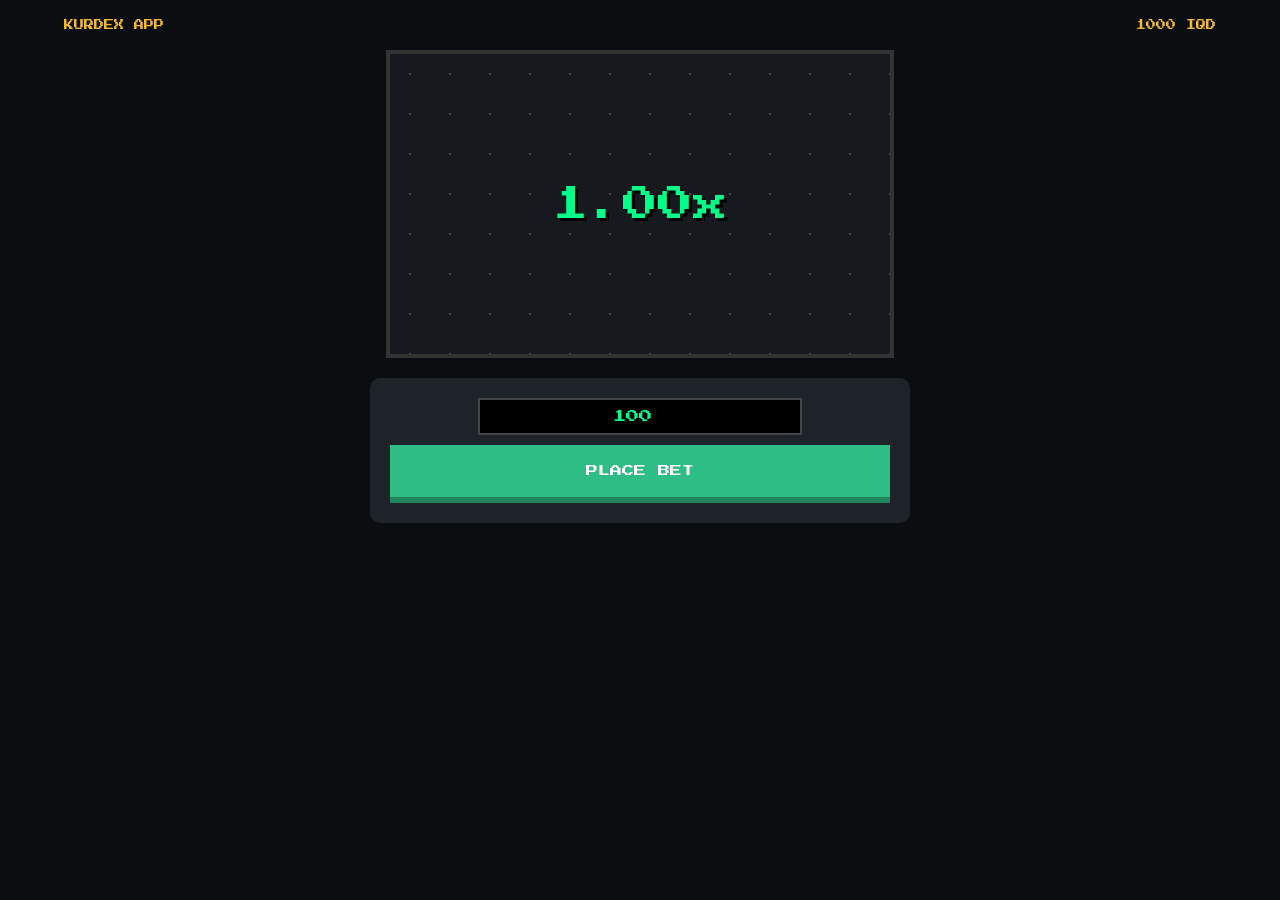
==== index.html @ ece5a892 "Create index.html" ====
<!DOCTYPE html>
<html lang="ku">
<head>
    <meta charset="UTF-8">
    <meta name="viewport" content="width=device-width, initial-scale=1.0, maximum-scale=1.0, user-scalable=no">
    <title>Kurdex Pixel Aviator</title>
    <link href="https://fonts.googleapis.com/css2?family=Press+Start+2P&display=swap" rel="stylesheet">
    <style>
        :root { --bg: #0b0e11; --accent: #00ff88; --danger: #ff3e3e; --gold: #f3ba2f; }
        body { background: var(--bg); color: white; font-family: 'Press Start 2P', cursive; margin: 0; overflow: hidden; display: flex; flex-direction: column; align-items: center; }
        
        .header { width: 90%; padding: 20px; display: flex; justify-content: space-between; font-size: 10px; color: var(--gold); }

        /* گۆڕەپانی فڕین */
        .game-area {
            width: 95%; max-width: 500px; height: 300px; background: #161a1e; 
            border: 4px solid #333; position: relative; overflow: hidden; margin-bottom: 20px;
        }

        /* فڕۆکە پیکسڵییەکە (بە CSS دروستکراوە) */
        #plane {
            position: absolute; bottom: 20px; left: 20px; width: 40px; height: 25px;
            background: var(--danger); box-shadow: 5px 5px 0 #900, -5px 0 0 var(--danger), 0 -5px 0 var(--danger);
            display: none; z-index: 10;
        }
        #plane::after { content: ''; position: absolute; right: -10px; top: 5px; width: 10px; height: 5px; background: white; opacity: 0.6; } /* دووکەڵی پیکسڵی */

        #multiplier {
            position: absolute; top: 50%; left: 50%; transform: translate(-50%, -50%);
            font-size: 2.2rem; color: var(--accent); text-shadow: 3px 3px #000; z-index: 5;
        }

        .stars { position: absolute; width: 200%; height: 100%; background: radial-gradient(white 1px, transparent 1px); background-size: 40px 40px; animation: move 5s linear infinite; opacity: 0.2; }
        @keyframes move { from { transform: translateX(0); } to { transform: translateX(-50%); } }

        /* کۆنتڕۆڵ */
        .controls { width: 90%; max-width: 500px; background: #1e2329; padding: 20px; border-radius: 10px; text-align: center; }
        input { background: #000; border: 2px solid #444; color: var(--accent); padding: 10px; font-family: 'Press Start 2P'; width: 60%; margin-bottom: 10px; text-align: center; }
        .main-btn { width: 100%; padding: 20px; font-family: 'Press Start 2P'; border: none; cursor: pointer; border-bottom: 6px solid rgba(0,0,0,0.3); font-size: 12px; }
        .btn-ready { background: #2ebd85; color: white; }
        .btn-cash { background: var(--gold); color: black; }
    </style>
</head>
<body>

    <div class="header">
        <span>KURDEX APP</span>
        <span id="bal">1000 IQD</span>
    </div>

    <div class="game-area">
        <div class="stars"></div>
        <div id="plane"></div>
        <div id="multiplier">1.00x</div>
    </div>

    <div class="controls">
        <input type="number" id="amt" value="100">
        <button id="btn" class="main-btn btn-ready" onclick="start()">PLACE BET</button>
    </div>

    <script>
        let balance = 1000; let mult = 1.00; let flying = false; let crashAt = 0; let bet = 0;
        const plane = document.getElementById('plane');
        const mDisplay = document.getElementById('multiplier');
        const bDisplay = document.getElementById('bal');
        const btn = document.getElementById('btn');

        function start() {
            if (!flying) {
                let a = parseInt(document.getElementById('amt').value);
                if (a > balance) return;
                balance -= a; bet = a; bDisplay.innerText = balance + " IQD";
                
                flying = true; mult = 1.00; crashAt = (Math.random() * 6 + 1.1).toFixed(2);
                plane.style.display = "block"; plane.style.bottom = "20px"; plane.style.left = "20px";
                btn.innerText = "CASH OUT"; btn.className = "main-btn btn-cash";
                update();
            } else {
                let win = Math.floor(bet * mult); balance += win;
                bDisplay.innerText = balance + " IQD";
                stop("WIN: " + win, "var(--accent)");
            }
        }

        function update() {
            if (!flying) return;
            mult += 0.01 * Math.pow(mult, 1.1);
            mDisplay.innerText = mult.toFixed(2) + "x";
            
            // جوڵەی فڕۆکەکە بەرەو سەرەوە
            let pos = (mult - 1) * 35;
            plane.style.bottom = (20 + pos) + "px";
            plane.style.left = (20 + pos * 1.5) + "px";

            if (mult >= crashAt) {
                stop("BOOM!", "var(--danger)");
            } else {
                requestAnimationFrame(update);
            }
        }

        function stop(msg, color) {
            flying = false;
            mDisplay.innerText = msg;
            mDisplay.style.color = color;
            plane.style.display = "none";
            btn.innerText = "WAIT...";
            btn.disabled = true;
            setTimeout(() => {
                mDisplay.innerText = "1.00x";
                mDisplay.style.color = "var(--accent)";
                btn.innerText = "PLACE BET";
                btn.className = "main-btn btn-ready";
                btn.disabled = false;
            }, 2000);
        }
    </script>
</body>
</html>
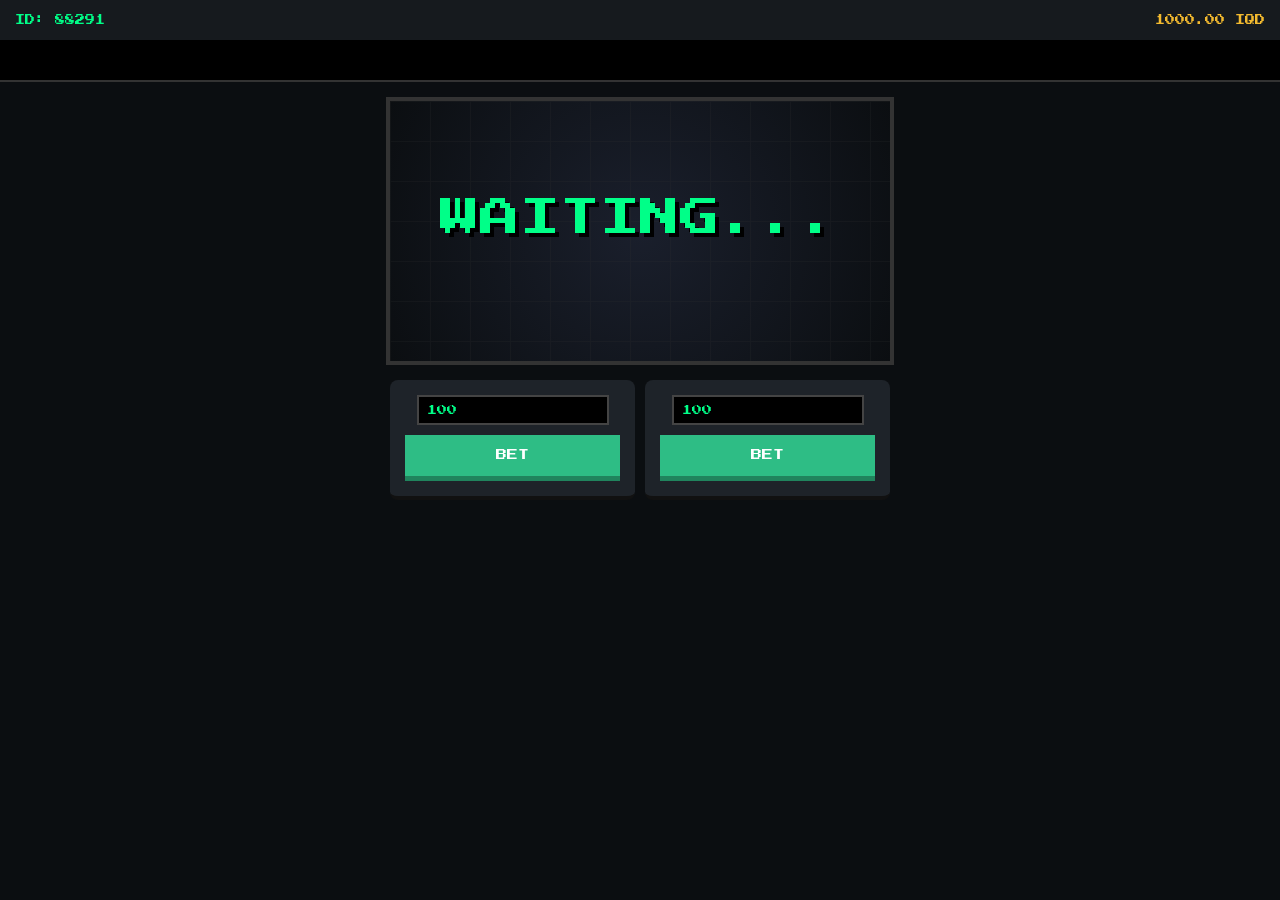
==== commit 7124f91b: "Update index.html" ====
--- a/index.html
+++ b/index.html
@@ -3,118 +3,198 @@
 <head>
     <meta charset="UTF-8">
     <meta name="viewport" content="width=device-width, initial-scale=1.0, maximum-scale=1.0, user-scalable=no">
-    <title>Kurdex Pixel Aviator</title>
+    <title>Kurdex VIP Crash</title>
     <link href="https://fonts.googleapis.com/css2?family=Press+Start+2P&display=swap" rel="stylesheet">
     <style>
-        :root { --bg: #0b0e11; --accent: #00ff88; --danger: #ff3e3e; --gold: #f3ba2f; }
-        body { background: var(--bg); color: white; font-family: 'Press Start 2P', cursive; margin: 0; overflow: hidden; display: flex; flex-direction: column; align-items: center; }
-        
-        .header { width: 90%; padding: 20px; display: flex; justify-content: space-between; font-size: 10px; color: var(--gold); }
-
-        /* گۆڕەپانی فڕین */
-        .game-area {
-            width: 95%; max-width: 500px; height: 300px; background: #161a1e; 
-            border: 4px solid #333; position: relative; overflow: hidden; margin-bottom: 20px;
-        }
-
-        /* فڕۆکە پیکسڵییەکە (بە CSS دروستکراوە) */
+        :root {
+            --bg: #0b0e11; --panel: #1e2329; --accent: #00ff88;
+            --danger: #ff3e3e; --gold: #f3ba2f; --blue: #3498db;
+        }
+
+        body { 
+            background: var(--bg); color: white; font-family: 'Press Start 2P', cursive; 
+            margin: 0; display: flex; flex-direction: column; align-items: center;
+            user-select: none; touch-action: manipulation;
+        }
+
+        /* Header & History */
+        .header { width: 100%; padding: 15px; display: flex; justify-content: space-between; font-size: 10px; box-sizing: border-box; background: #161a1e; }
+        .history-bar { 
+            width: 100%; height: 40px; background: #000; display: flex; 
+            align-items: center; gap: 10px; padding: 0 15px; overflow-x: auto; border-bottom: 2px solid #333;
+        }
+        .h-item { padding: 4px 8px; border-radius: 4px; font-size: 8px; font-weight: bold; }
+        .low { background: var(--blue); } .mid { background: #9b59b6; } .high { background: var(--gold); color: #000; }
+
+        /* Game Stage */
+        .stage {
+            width: 95%; max-width: 500px; height: 260px; background: radial-gradient(circle, #1a1f2c, #0b0e11);
+            margin: 15px 0; border: 4px solid #333; position: relative; overflow: hidden;
+        }
+        #multiplier {
+            position: absolute; top: 45%; left: 50%; transform: translate(-50%, -50%);
+            font-size: 2.5rem; color: var(--accent); text-shadow: 4px 4px #000; z-index: 10;
+        }
         #plane {
-            position: absolute; bottom: 20px; left: 20px; width: 40px; height: 25px;
-            background: var(--danger); box-shadow: 5px 5px 0 #900, -5px 0 0 var(--danger), 0 -5px 0 var(--danger);
-            display: none; z-index: 10;
-        }
-        #plane::after { content: ''; position: absolute; right: -10px; top: 5px; width: 10px; height: 5px; background: white; opacity: 0.6; } /* دووکەڵی پیکسڵی */
-
-        #multiplier {
-            position: absolute; top: 50%; left: 50%; transform: translate(-50%, -50%);
-            font-size: 2.2rem; color: var(--accent); text-shadow: 3px 3px #000; z-index: 5;
-        }
-
-        .stars { position: absolute; width: 200%; height: 100%; background: radial-gradient(white 1px, transparent 1px); background-size: 40px 40px; animation: move 5s linear infinite; opacity: 0.2; }
-        @keyframes move { from { transform: translateX(0); } to { transform: translateX(-50%); } }
-
-        /* کۆنتڕۆڵ */
-        .controls { width: 90%; max-width: 500px; background: #1e2329; padding: 20px; border-radius: 10px; text-align: center; }
-        input { background: #000; border: 2px solid #444; color: var(--accent); padding: 10px; font-family: 'Press Start 2P'; width: 60%; margin-bottom: 10px; text-align: center; }
-        .main-btn { width: 100%; padding: 20px; font-family: 'Press Start 2P'; border: none; cursor: pointer; border-bottom: 6px solid rgba(0,0,0,0.3); font-size: 12px; }
-        .btn-ready { background: #2ebd85; color: white; }
-        .btn-cash { background: var(--gold); color: black; }
+            position: absolute; bottom: 20px; left: 20px; width: 45px; height: 30px;
+            background: var(--danger); box-shadow: 6px 6px 0 #900; display: none; z-index: 11;
+        }
+
+        /* Double Betting Area */
+        .bet-container { width: 95%; max-width: 500px; display: grid; grid-template-columns: 1fr 1fr; gap: 10px; }
+        .bet-box { background: var(--panel); padding: 15px; border-radius: 8px; border-bottom: 4px solid #111; text-align: center; }
+        input { 
+            width: 80%; background: #000; border: 2px solid #444; color: var(--accent); 
+            padding: 8px; font-family: 'Press Start 2P'; font-size: 10px; margin-bottom: 10px;
+        }
+        .bet-btn { 
+            width: 100%; padding: 15px 0; font-family: 'Press Start 2P'; font-size: 11px; 
+            border: none; cursor: pointer; color: white; border-bottom: 5px solid rgba(0,0,0,0.3);
+        }
+        .btn-ready { background: #2ebd85; }
+        .btn-cash { background: var(--gold); color: #000; }
+        .btn-wait { background: #555; pointer-events: none; }
+
+        /* Animation */
+        .grid { position: absolute; width: 200%; height: 100%; background-image: linear-gradient(#333 1px, transparent 1px), linear-gradient(90deg, #333 1px, transparent 1px); background-size: 40px 40px; opacity: 0.2; animation: moveGrid 3s linear infinite; }
+        @keyframes moveGrid { from { transform: translate(0, 0); } to { transform: translate(-40px, 40px); } }
     </style>
 </head>
 <body>
 
     <div class="header">
-        <span>KURDEX APP</span>
-        <span id="bal">1000 IQD</span>
+        <span style="color:var(--accent)">ID: 88291</span>
+        <span id="bal-val" style="color:var(--gold)">1000.00 IQD</span>
     </div>
 
-    <div class="game-area">
-        <div class="stars"></div>
+    <div class="history-bar" id="history">
+        </div>
+
+    <div class="stage">
+        <div class="grid"></div>
         <div id="plane"></div>
         <div id="multiplier">1.00x</div>
     </div>
 
-    <div class="controls">
-        <input type="number" id="amt" value="100">
-        <button id="btn" class="main-btn btn-ready" onclick="start()">PLACE BET</button>
+    <div class="bet-container">
+        <div class="bet-box">
+            <input type="number" id="amt1" value="100">
+            <button id="btn1" class="bet-btn btn-ready" onclick="placeBet(1)">BET</button>
+        </div>
+        <div class="bet-box">
+            <input type="number" id="amt2" value="100">
+            <button id="btn2" class="bet-btn btn-ready" onclick="placeBet(2)">BET</button>
+        </div>
     </div>
 
     <script>
-        let balance = 1000; let mult = 1.00; let flying = false; let crashAt = 0; let bet = 0;
-        const plane = document.getElementById('plane');
-        const mDisplay = document.getElementById('multiplier');
-        const bDisplay = document.getElementById('bal');
-        const btn = document.getElementById('btn');
-
-        function start() {
-            if (!flying) {
-                let a = parseInt(document.getElementById('amt').value);
-                if (a > balance) return;
-                balance -= a; bet = a; bDisplay.innerText = balance + " IQD";
-                
-                flying = true; mult = 1.00; crashAt = (Math.random() * 6 + 1.1).toFixed(2);
-                plane.style.display = "block"; plane.style.bottom = "20px"; plane.style.left = "20px";
-                btn.innerText = "CASH OUT"; btn.className = "main-btn btn-cash";
-                update();
+        let balance = 1000.00;
+        let mult = 1.00;
+        let isFlying = false;
+        let crashPoint = 0;
+        let bets = {
+            1: { active: false, amount: 0, cashed: false },
+            2: { active: false, amount: 0, cashed: false }
+        };
+
+        function placeBet(id) {
+            const amtInput = document.getElementById('amt' + id);
+            const btn = document.getElementById('btn' + id);
+            let amount = parseFloat(amtInput.value);
+
+            if (!isFlying && !bets[id].active) {
+                if (amount > balance) return;
+                balance -= amount;
+                bets[id].active = true;
+                bets[id].amount = amount;
+                bets[id].cashed = false;
+                btn.innerText = "WAITING";
+                btn.className = "bet-btn btn-wait";
+                updateUI();
+            } else if (isFlying && bets[id].active && !bets[id].cashed) {
+                // Cash Out
+                let win = parseFloat((bets[id].amount * mult).toFixed(2));
+                balance += win;
+                bets[id].cashed = true;
+                btn.innerText = win.toFixed(0);
+                btn.className = "bet-btn btn-wait";
+                updateUI();
+            }
+        }
+
+        function gameLoop() {
+            isFlying = false;
+            document.getElementById('multiplier').style.color = "var(--accent)";
+            document.getElementById('multiplier').innerText = "WAITING...";
+            
+            setTimeout(() => {
+                startFlight();
+            }, 4000);
+        }
+
+        function startFlight() {
+            isFlying = true;
+            mult = 1.00;
+            crashPoint = (Math.random() * 8 + 1.05).toFixed(2);
+            document.getElementById('plane').style.display = "block";
+            
+            // Update buttons that were waiting
+            for(let i=1; i<=2; i++) {
+                if(bets[i].active) {
+                    document.getElementById('btn' + i).innerText = "CASH OUT";
+                    document.getElementById('btn' + i).className = "bet-btn btn-cash";
+                }
+            }
+            updateFlight();
+        }
+
+        function updateFlight() {
+            if (!isFlying) return;
+            mult += 0.008 * Math.pow(mult, 1.1);
+            document.getElementById('multiplier').innerText = mult.toFixed(2) + "x";
+
+            let pos = (mult - 1) * 30;
+            document.getElementById('plane').style.bottom = (20 + pos) + "px";
+            document.getElementById('plane').style.left = (20 + pos * 1.4) + "px";
+
+            if (mult >= crashPoint) {
+                crash();
             } else {
-                let win = Math.floor(bet * mult); balance += win;
-                bDisplay.innerText = balance + " IQD";
-                stop("WIN: " + win, "var(--accent)");
-            }
-        }
-
-        function update() {
-            if (!flying) return;
-            mult += 0.01 * Math.pow(mult, 1.1);
-            mDisplay.innerText = mult.toFixed(2) + "x";
+                requestAnimationFrame(updateFlight);
+            }
+        }
+
+        function crash() {
+            isFlying = false;
+            document.getElementById('multiplier').innerText = "FLEW AWAY!";
+            document.getElementById('multiplier').style.color = "var(--danger)";
+            document.getElementById('plane').style.display = "none";
             
-            // جوڵەی فڕۆکەکە بەرەو سەرەوە
-            let pos = (mult - 1) * 35;
-            plane.style.bottom = (20 + pos) + "px";
-            plane.style.left = (20 + pos * 1.5) + "px";
-
-            if (mult >= crashAt) {
-                stop("BOOM!", "var(--danger)");
-            } else {
-                requestAnimationFrame(update);
-            }
-        }
-
-        function stop(msg, color) {
-            flying = false;
-            mDisplay.innerText = msg;
-            mDisplay.style.color = color;
-            plane.style.display = "none";
-            btn.innerText = "WAIT...";
-            btn.disabled = true;
-            setTimeout(() => {
-                mDisplay.innerText = "1.00x";
-                mDisplay.style.color = "var(--accent)";
-                btn.innerText = "PLACE BET";
-                btn.className = "main-btn btn-ready";
-                btn.disabled = false;
-            }, 2000);
-        }
+            addHistory(mult);
+
+            // Reset buttons
+            for(let i=1; i<=2; i++) {
+                bets[i].active = false;
+                document.getElementById('btn' + i).innerText = "BET";
+                document.getElementById('btn' + i).className = "bet-btn btn-ready";
+            }
+            setTimeout(gameLoop, 3000);
+        }
+
+        function addHistory(val) {
+            const h = document.getElementById('history');
+            const item = document.createElement('div');
+            let type = val < 2 ? 'low' : (val < 10 ? 'mid' : 'high');
+            item.className = `h-item ${type}`;
+            item.innerText = parseFloat(val).toFixed(2) + "x";
+            h.prepend(item);
+        }
+
+        function updateUI() {
+            document.getElementById('bal-val').innerText = balance.toFixed(2) + " IQD";
+        }
+
+        gameLoop();
     </script>
 </body>
 </html>
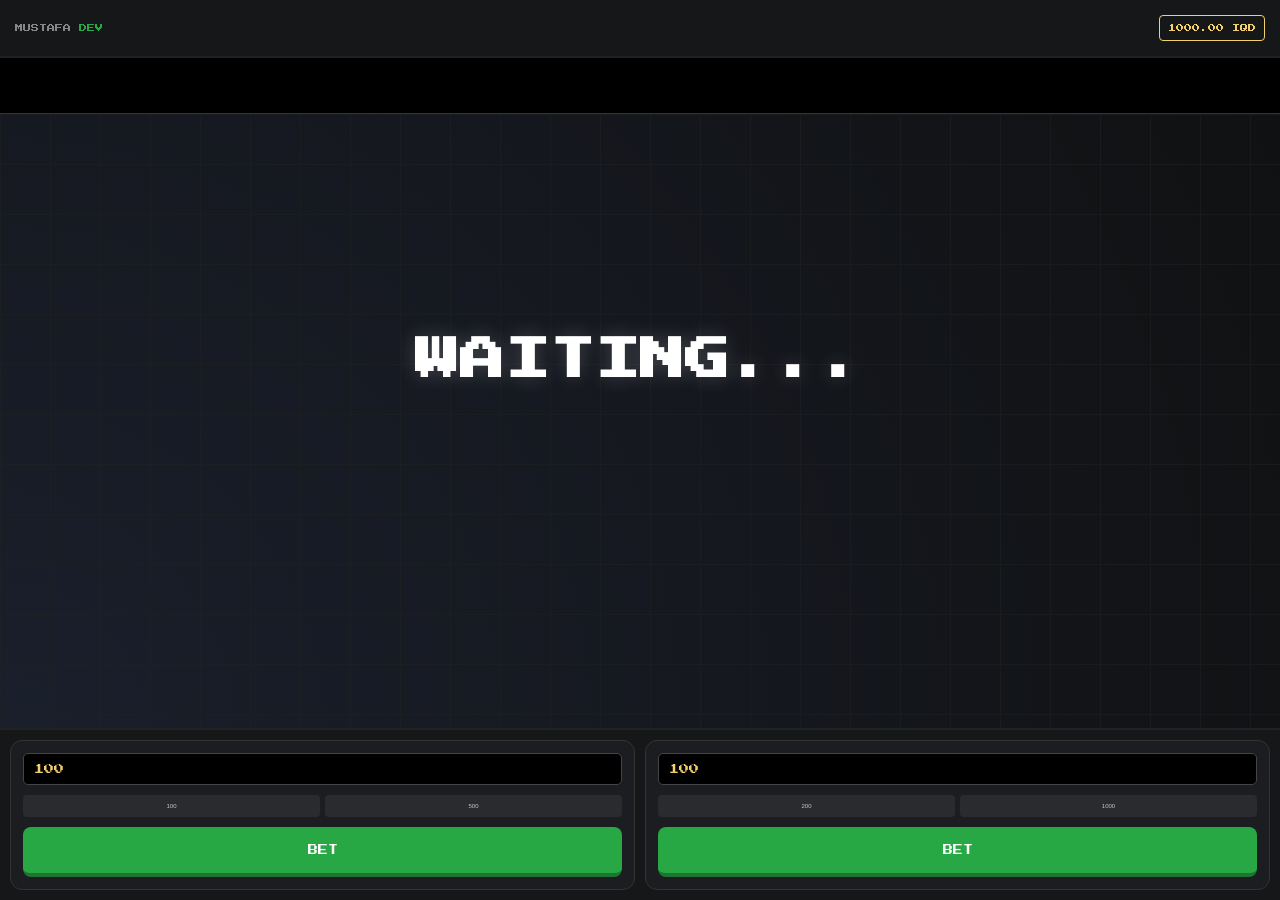
==== commit f54ce911: "Update index.html" ====
--- a/index.html
+++ b/index.html
@@ -3,87 +3,108 @@
 <head>
     <meta charset="UTF-8">
     <meta name="viewport" content="width=device-width, initial-scale=1.0, maximum-scale=1.0, user-scalable=no">
-    <title>Kurdex VIP Crash</title>
+    <title>Mustafa Dev - 1xbet Aviator Pro</title>
     <link href="https://fonts.googleapis.com/css2?family=Press+Start+2P&display=swap" rel="stylesheet">
     <style>
         :root {
-            --bg: #0b0e11; --panel: #1e2329; --accent: #00ff88;
-            --danger: #ff3e3e; --gold: #f3ba2f; --blue: #3498db;
+            --main-bg: #101112; --panel-bg: #1c1d20; --accent: #28a745;
+            --gold: #f2d06b; --danger: #eb445a; --blue: #3498db; --glass: rgba(255, 255, 255, 0.05);
         }
 
         body { 
-            background: var(--bg); color: white; font-family: 'Press Start 2P', cursive; 
-            margin: 0; display: flex; flex-direction: column; align-items: center;
-            user-select: none; touch-action: manipulation;
-        }
-
-        /* Header & History */
-        .header { width: 100%; padding: 15px; display: flex; justify-content: space-between; font-size: 10px; box-sizing: border-box; background: #161a1e; }
-        .history-bar { 
-            width: 100%; height: 40px; background: #000; display: flex; 
-            align-items: center; gap: 10px; padding: 0 15px; overflow-x: auto; border-bottom: 2px solid #333;
-        }
-        .h-item { padding: 4px 8px; border-radius: 4px; font-size: 8px; font-weight: bold; }
-        .low { background: var(--blue); } .mid { background: #9b59b6; } .high { background: var(--gold); color: #000; }
-
-        /* Game Stage */
-        .stage {
-            width: 95%; max-width: 500px; height: 260px; background: radial-gradient(circle, #1a1f2c, #0b0e11);
-            margin: 15px 0; border: 4px solid #333; position: relative; overflow: hidden;
-        }
-        #multiplier {
-            position: absolute; top: 45%; left: 50%; transform: translate(-50%, -50%);
-            font-size: 2.5rem; color: var(--accent); text-shadow: 4px 4px #000; z-index: 10;
-        }
+            background: var(--main-bg); color: white; font-family: 'Press Start 2P', cursive; 
+            margin: 0; display: flex; flex-direction: column; height: 100vh; overflow: hidden;
+            image-rendering: pixelated;
+        }
+
+        /* 1. Header & Stats */
+        header { 
+            display: flex; justify-content: space-between; align-items: center; 
+            padding: 15px; background: #161719; border-bottom: 2px solid #222; font-size: 8px;
+        }
+        .balance-box { color: var(--gold); border: 1px solid var(--gold); padding: 8px; border-radius: 4px; }
+
+        /* 2. Real History Bar */
+        .history {
+            display: flex; gap: 8px; padding: 10px; background: #000; overflow-x: auto;
+            border-bottom: 1px solid #333; height: 35px; align-items: center;
+        }
+        .h-tag { padding: 4px 8px; border-radius: 10px; font-size: 7px; min-width: 40px; text-align: center; }
+        .h-low { background: #3498db; } .h-mid { background: #9b59b6; } .h-high { background: var(--gold); color: #000; }
+
+        /* 3. The Main Stage (Graph Area) */
+        .game-stage {
+            flex-grow: 1; position: relative; background: radial-gradient(circle at bottom left, #1a1f2c, #101112);
+            overflow: hidden; border-bottom: 2px solid #222;
+        }
+        .grid-line { position: absolute; width: 200%; height: 200%; background-image: linear-gradient(#222 1px, transparent 1px), linear-gradient(90deg, #222 1px, transparent 1px); background-size: 50px 50px; opacity: 0.5; animation: gridScroll 10s linear infinite; }
+        @keyframes gridScroll { from { transform: translate(0, 0); } to { transform: translate(-50px, 50px); } }
+
         #plane {
-            position: absolute; bottom: 20px; left: 20px; width: 45px; height: 30px;
-            background: var(--danger); box-shadow: 6px 6px 0 #900; display: none; z-index: 11;
-        }
-
-        /* Double Betting Area */
-        .bet-container { width: 95%; max-width: 500px; display: grid; grid-template-columns: 1fr 1fr; gap: 10px; }
-        .bet-box { background: var(--panel); padding: 15px; border-radius: 8px; border-bottom: 4px solid #111; text-align: center; }
-        input { 
-            width: 80%; background: #000; border: 2px solid #444; color: var(--accent); 
-            padding: 8px; font-family: 'Press Start 2P'; font-size: 10px; margin-bottom: 10px;
-        }
-        .bet-btn { 
-            width: 100%; padding: 15px 0; font-family: 'Press Start 2P'; font-size: 11px; 
-            border: none; cursor: pointer; color: white; border-bottom: 5px solid rgba(0,0,0,0.3);
-        }
-        .btn-ready { background: #2ebd85; }
-        .btn-cash { background: var(--gold); color: #000; }
-        .btn-wait { background: #555; pointer-events: none; }
-
-        /* Animation */
-        .grid { position: absolute; width: 200%; height: 100%; background-image: linear-gradient(#333 1px, transparent 1px), linear-gradient(90deg, #333 1px, transparent 1px); background-size: 40px 40px; opacity: 0.2; animation: moveGrid 3s linear infinite; }
-        @keyframes moveGrid { from { transform: translate(0, 0); } to { transform: translate(-40px, 40px); } }
+            position: absolute; bottom: 20px; left: 20px; width: 50px; height: 35px;
+            background: var(--danger); box-shadow: 6px 6px 0 #800; display: none; z-index: 10;
+        }
+
+        #mult-display {
+            position: absolute; top: 40%; left: 50%; transform: translate(-50%, -50%);
+            font-size: 2.8rem; font-weight: bold; text-shadow: 0 0 20px rgba(255,255,255,0.2); z-index: 5;
+        }
+
+        /* 4. Double Betting Panels */
+        .bet-area { display: grid; grid-template-columns: 1fr 1fr; gap: 10px; padding: 10px; background: #161719; }
+        .bet-card { background: var(--panel-bg); padding: 12px; border-radius: 12px; border: 1px solid #333; display: flex; flex-direction: column; gap: 10px; }
+        
+        .input-row { display: flex; gap: 5px; }
+        input { width: 100%; background: #000; border: 1px solid #444; color: var(--gold); padding: 10px; font-family: 'Press Start 2P'; font-size: 10px; border-radius: 5px; }
+        
+        .quick-bet { display: grid; grid-template-columns: 1fr 1fr; gap: 5px; }
+        .q-btn { background: #2a2b2e; border: none; color: #ccc; font-size: 6px; padding: 8px; cursor: pointer; border-radius: 4px; }
+
+        .main-btn { 
+            width: 100%; padding: 18px 0; font-family: 'Press Start 2P'; font-size: 10px; 
+            border: none; border-radius: 8px; cursor: pointer; color: white; transition: 0.2s;
+            border-bottom: 4px solid rgba(0,0,0,0.3);
+        }
+        .btn-bet { background: #28a745; } .btn-cash { background: var(--gold); color: #000; } .btn-wait { background: #444; opacity: 0.7; }
+
+        /* Mobile Optimization */
+        @media (max-width: 480px) {
+            #mult-display { font-size: 2rem; }
+            .bet-area { grid-template-columns: 1fr; }
+        }
     </style>
 </head>
 <body>
 
-    <div class="header">
-        <span style="color:var(--accent)">ID: 88291</span>
-        <span id="bal-val" style="color:var(--gold)">1000.00 IQD</span>
+    <header>
+        <div style="color:#888">MUSTAFA <span style="color:var(--accent)">DEV</span></div>
+        <div class="balance-box" id="balance">1000.00 IQD</div>
+    </header>
+
+    <div class="history" id="history-list"></div>
+
+    <div class="game-stage">
+        <div class="grid-line"></div>
+        <div id="plane"></div>
+        <div id="mult-display">1.00x</div>
     </div>
 
-    <div class="history-bar" id="history">
+    <div class="bet-area">
+        <div class="bet-card">
+            <div class="input-row"><input type="number" id="amt1" value="100"></div>
+            <div class="quick-bet">
+                <button class="q-btn" onclick="setAmt(1, 100)">100</button>
+                <button class="q-btn" onclick="setAmt(1, 500)">500</button>
+            </div>
+            <button id="btn1" class="main-btn btn-bet" onclick="handleAction(1)">BET</button>
         </div>
-
-    <div class="stage">
-        <div class="grid"></div>
-        <div id="plane"></div>
-        <div id="multiplier">1.00x</div>
-    </div>
-
-    <div class="bet-container">
-        <div class="bet-box">
-            <input type="number" id="amt1" value="100">
-            <button id="btn1" class="bet-btn btn-ready" onclick="placeBet(1)">BET</button>
-        </div>
-        <div class="bet-box">
-            <input type="number" id="amt2" value="100">
-            <button id="btn2" class="bet-btn btn-ready" onclick="placeBet(2)">BET</button>
+        <div class="bet-card">
+            <div class="input-row"><input type="number" id="amt2" value="100"></div>
+            <div class="quick-bet">
+                <button class="q-btn" onclick="setAmt(2, 200)">200</button>
+                <button class="q-btn" onclick="setAmt(2, 1000)">1000</button>
+            </div>
+            <button id="btn2" class="main-btn btn-bet" onclick="handleAction(2)">BET</button>
         </div>
     </div>
 
@@ -91,108 +112,101 @@
         let balance = 1000.00;
         let mult = 1.00;
         let isFlying = false;
-        let crashPoint = 0;
+        let crashAt = 0;
         let bets = {
             1: { active: false, amount: 0, cashed: false },
             2: { active: false, amount: 0, cashed: false }
         };
 
-        function placeBet(id) {
-            const amtInput = document.getElementById('amt' + id);
+        function setAmt(id, val) { document.getElementById('amt'+id).value = val; }
+
+        function handleAction(id) {
             const btn = document.getElementById('btn' + id);
-            let amount = parseFloat(amtInput.value);
+            const amt = parseFloat(document.getElementById('amt' + id).value);
 
             if (!isFlying && !bets[id].active) {
-                if (amount > balance) return;
-                balance -= amount;
-                bets[id].active = true;
-                bets[id].amount = amount;
-                bets[id].cashed = false;
-                btn.innerText = "WAITING";
-                btn.className = "bet-btn btn-wait";
+                if (amt > balance) return;
+                balance -= amt;
+                bets[id] = { active: true, amount: amt, cashed: false };
+                btn.innerText = "WAITING...";
+                btn.className = "main-btn btn-wait";
                 updateUI();
             } else if (isFlying && bets[id].active && !bets[id].cashed) {
-                // Cash Out
-                let win = parseFloat((bets[id].amount * mult).toFixed(2));
-                balance += win;
+                let win = (bets[id].amount * mult).toFixed(2);
+                balance += parseFloat(win);
                 bets[id].cashed = true;
-                btn.innerText = win.toFixed(0);
-                btn.className = "bet-btn btn-wait";
+                btn.innerText = "WON: " + win;
+                btn.className = "main-btn btn-wait";
                 updateUI();
             }
         }
 
         function gameLoop() {
             isFlying = false;
-            document.getElementById('multiplier').style.color = "var(--accent)";
-            document.getElementById('multiplier').innerText = "WAITING...";
-            
-            setTimeout(() => {
-                startFlight();
-            }, 4000);
+            document.getElementById('mult-display').innerText = "WAITING...";
+            document.getElementById('mult-display').style.color = "white";
+            document.getElementById('plane').style.display = "none";
+
+            setTimeout(startFlight, 5000);
         }
 
         function startFlight() {
             isFlying = true;
             mult = 1.00;
-            crashPoint = (Math.random() * 8 + 1.05).toFixed(2);
+            crashAt = (Math.random() * 7 + 1.05).toFixed(2);
             document.getElementById('plane').style.display = "block";
             
-            // Update buttons that were waiting
             for(let i=1; i<=2; i++) {
                 if(bets[i].active) {
-                    document.getElementById('btn' + i).innerText = "CASH OUT";
-                    document.getElementById('btn' + i).className = "bet-btn btn-cash";
+                    document.getElementById('btn'+i).innerText = "CASH OUT";
+                    document.getElementById('btn'+i).className = "main-btn btn-cash";
                 }
             }
-            updateFlight();
-        }
-
-        function updateFlight() {
+            tick();
+        }
+
+        function tick() {
             if (!isFlying) return;
-            mult += 0.008 * Math.pow(mult, 1.1);
-            document.getElementById('multiplier').innerText = mult.toFixed(2) + "x";
-
-            let pos = (mult - 1) * 30;
-            document.getElementById('plane').style.bottom = (20 + pos) + "px";
-            document.getElementById('plane').style.left = (20 + pos * 1.4) + "px";
-
-            if (mult >= crashPoint) {
-                crash();
-            } else {
-                requestAnimationFrame(updateFlight);
-            }
+            mult += 0.007 * Math.pow(mult, 1.15);
+            document.getElementById('mult-display').innerText = mult.toFixed(2) + "x";
+            document.getElementById('mult-display').style.color = "var(--accent)";
+
+            // Real Plane Curve
+            let x = (mult - 1) * 45;
+            let y = (mult - 1) * 25;
+            document.getElementById('plane').style.left = (20 + x) + "px";
+            document.getElementById('plane').style.bottom = (20 + y) + "px";
+
+            if (mult >= crashAt) { crash(); } 
+            else { requestAnimationFrame(tick); }
         }
 
         function crash() {
             isFlying = false;
-            document.getElementById('multiplier').innerText = "FLEW AWAY!";
-            document.getElementById('multiplier').style.color = "var(--danger)";
+            document.getElementById('mult-display').innerText = "FLEW AWAY!";
+            document.getElementById('mult-display').style.color = "var(--danger)";
             document.getElementById('plane').style.display = "none";
             
-            addHistory(mult);
-
-            // Reset buttons
+            updateHistory(mult);
+
             for(let i=1; i<=2; i++) {
                 bets[i].active = false;
-                document.getElementById('btn' + i).innerText = "BET";
-                document.getElementById('btn' + i).className = "bet-btn btn-ready";
+                document.getElementById('btn'+i).innerText = "BET";
+                document.getElementById('btn'+i).className = "main-btn btn-bet";
             }
             setTimeout(gameLoop, 3000);
         }
 
-        function addHistory(val) {
-            const h = document.getElementById('history');
+        function updateHistory(val) {
+            const list = document.getElementById('history-list');
             const item = document.createElement('div');
-            let type = val < 2 ? 'low' : (val < 10 ? 'mid' : 'high');
-            item.className = `h-item ${type}`;
+            let color = val < 2 ? 'h-low' : (val < 10 ? 'h-mid' : 'h-high');
+            item.className = `h-tag ${color}`;
             item.innerText = parseFloat(val).toFixed(2) + "x";
-            h.prepend(item);
-        }
-
-        function updateUI() {
-            document.getElementById('bal-val').innerText = balance.toFixed(2) + " IQD";
-        }
+            list.prepend(item);
+        }
+
+        function updateUI() { document.getElementById('balance').innerText = balance.toFixed(2) + " IQD"; }
 
         gameLoop();
     </script>
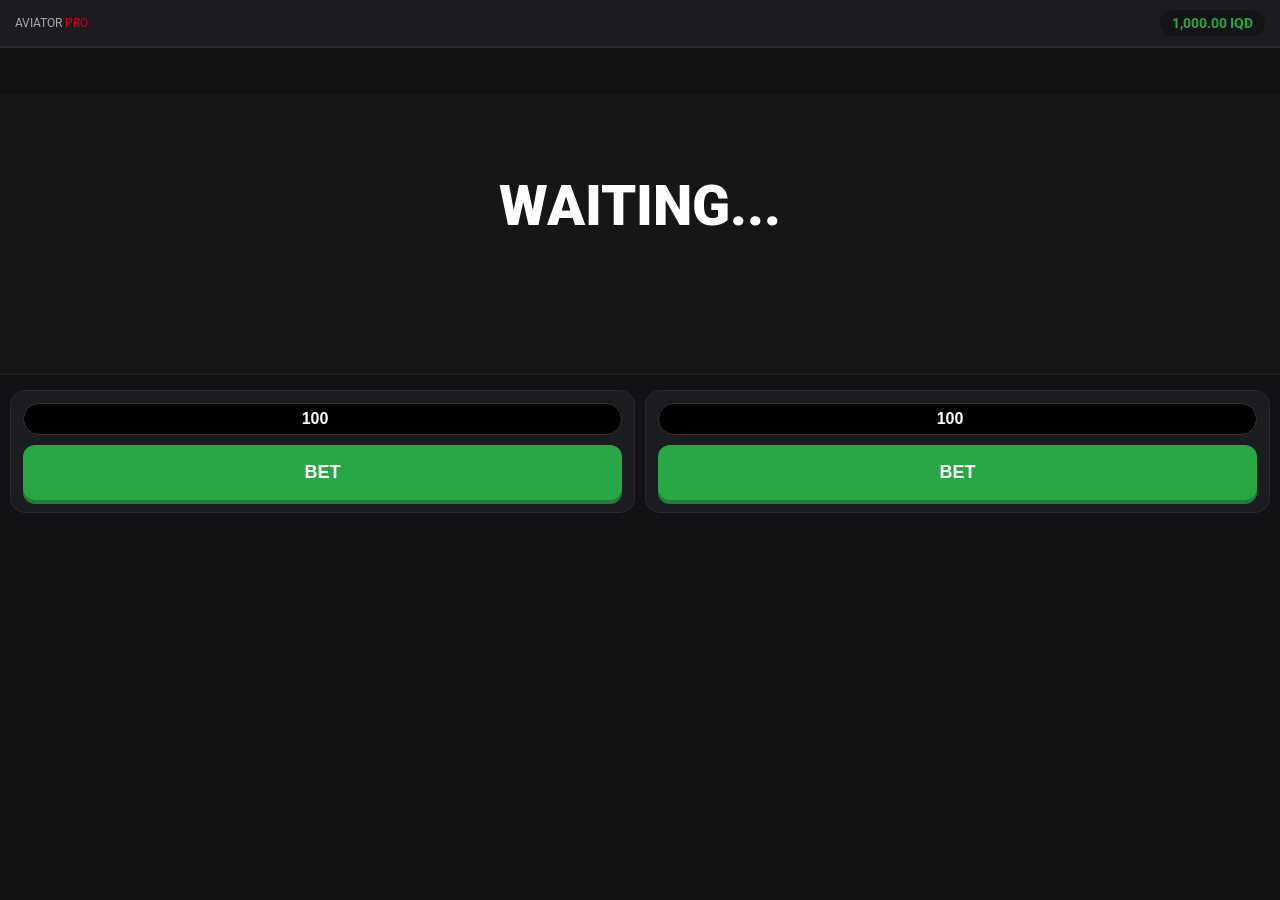
==== commit d8019140: "Update index.html" ====
--- a/index.html
+++ b/index.html
@@ -3,212 +3,188 @@
 <head>
     <meta charset="UTF-8">
     <meta name="viewport" content="width=device-width, initial-scale=1.0, maximum-scale=1.0, user-scalable=no">
-    <title>Mustafa Dev - 1xbet Aviator Pro</title>
-    <link href="https://fonts.googleapis.com/css2?family=Press+Start+2P&display=swap" rel="stylesheet">
+    <title>Kurdex Aviator Engine</title>
+    <link href="https://fonts.googleapis.com/css2?family=Roboto:wght@700&family=Press+Start+2P&display=swap" rel="stylesheet">
     <style>
-        :root {
-            --main-bg: #101112; --panel-bg: #1c1d20; --accent: #28a745;
-            --gold: #f2d06b; --danger: #eb445a; --blue: #3498db; --glass: rgba(255, 255, 255, 0.05);
-        }
+        :root { --main-red: #cb011a; --dark-bg: #121214; --panel-bg: #1b1c20; --gold: #f2d06b; }
+        body { background: var(--dark-bg); color: white; font-family: 'Roboto', sans-serif; margin: 0; overflow: hidden; }
+        
+        /* سەرەوەی یارییەکە */
+        .top-nav { display: flex; justify-content: space-between; padding: 10px 15px; background: #1b1c20; border-bottom: 2px solid #282a2f; align-items: center; }
+        .balance { color: #28a745; font-weight: bold; background: rgba(0,0,0,0.3); padding: 5px 12px; border-radius: 20px; font-size: 14px; }
 
-        body { 
-            background: var(--main-bg); color: white; font-family: 'Press Start 2P', cursive; 
-            margin: 0; display: flex; flex-direction: column; height: 100vh; overflow: hidden;
-            image-rendering: pixelated;
-        }
+        /* مێژووی فڕینەکان (ڕێک وەک ئەسڵەکە) */
+        .history-list { display: flex; gap: 6px; padding: 8px 15px; background: #121214; overflow-x: auto; height: 30px; }
+        .h-node { padding: 3px 10px; border-radius: 12px; font-size: 11px; font-weight: bold; color: white; min-width: 40px; text-align: center; }
+        .blue { background: #3498db; } .purple { background: #9b59b6; } .gold { background: #c2951d; }
 
-        /* 1. Header & Stats */
-        header { 
-            display: flex; justify-content: space-between; align-items: center; 
-            padding: 15px; background: #161719; border-bottom: 2px solid #222; font-size: 8px;
-        }
-        .balance-box { color: var(--gold); border: 1px solid var(--gold); padding: 8px; border-radius: 4px; }
+        /* گۆڕەپانی فڕین (Real Curve Engine) */
+        .canvas-container { position: relative; width: 100%; height: 280px; background: #161618; margin-bottom: 5px; overflow: hidden; border-bottom: 1px solid #222; }
+        #multiplier { position: absolute; top: 40%; left: 50%; transform: translate(-50%, -50%); font-size: 3.5rem; font-weight: 900; z-index: 10; transition: scale 0.1s; }
+        canvas { width: 100%; height: 100%; }
 
-        /* 2. Real History Bar */
-        .history {
-            display: flex; gap: 8px; padding: 10px; background: #000; overflow-x: auto;
-            border-bottom: 1px solid #333; height: 35px; align-items: center;
-        }
-        .h-tag { padding: 4px 8px; border-radius: 10px; font-size: 7px; min-width: 40px; text-align: center; }
-        .h-low { background: #3498db; } .h-mid { background: #9b59b6; } .h-high { background: var(--gold); color: #000; }
+        /* بەشی گرەوکردن (Double Panel 1xbet Style) */
+        .betting-section { display: grid; grid-template-columns: 1fr 1fr; gap: 10px; padding: 10px; }
+        .bet-card { background: var(--panel-bg); border-radius: 15px; padding: 12px; border: 1px solid #282a2f; position: relative; }
+        .input-box { display: flex; align-items: center; background: #000; border-radius: 20px; padding: 5px 10px; margin-bottom: 10px; border: 1px solid #333; }
+        .input-box input { background: transparent; border: none; color: white; width: 100%; text-align: center; font-size: 16px; font-weight: bold; outline: none; }
+        
+        .main-btn { width: 100%; height: 55px; border-radius: 12px; border: none; font-weight: 900; font-size: 18px; cursor: pointer; text-transform: uppercase; transition: 0.1s; }
+        .bet-btn { background: #28a745; color: white; box-shadow: 0 4px 0 #1e7e34; }
+        .cashout-btn { background: #d9a507; color: black; box-shadow: 0 4px 0 #a67c00; }
+        .bet-btn:active, .cashout-btn:active { transform: translateY(3px); box-shadow: none; }
+        .waiting { background: #444 !important; box-shadow: none !important; color: #888; cursor: not-allowed; }
 
-        /* 3. The Main Stage (Graph Area) */
-        .game-stage {
-            flex-grow: 1; position: relative; background: radial-gradient(circle at bottom left, #1a1f2c, #101112);
-            overflow: hidden; border-bottom: 2px solid #222;
-        }
-        .grid-line { position: absolute; width: 200%; height: 200%; background-image: linear-gradient(#222 1px, transparent 1px), linear-gradient(90deg, #222 1px, transparent 1px); background-size: 50px 50px; opacity: 0.5; animation: gridScroll 10s linear infinite; }
-        @keyframes gridScroll { from { transform: translate(0, 0); } to { transform: translate(-50px, 50px); } }
-
-        #plane {
-            position: absolute; bottom: 20px; left: 20px; width: 50px; height: 35px;
-            background: var(--danger); box-shadow: 6px 6px 0 #800; display: none; z-index: 10;
-        }
-
-        #mult-display {
-            position: absolute; top: 40%; left: 50%; transform: translate(-50%, -50%);
-            font-size: 2.8rem; font-weight: bold; text-shadow: 0 0 20px rgba(255,255,255,0.2); z-index: 5;
-        }
-
-        /* 4. Double Betting Panels */
-        .bet-area { display: grid; grid-template-columns: 1fr 1fr; gap: 10px; padding: 10px; background: #161719; }
-        .bet-card { background: var(--panel-bg); padding: 12px; border-radius: 12px; border: 1px solid #333; display: flex; flex-direction: column; gap: 10px; }
-        
-        .input-row { display: flex; gap: 5px; }
-        input { width: 100%; background: #000; border: 1px solid #444; color: var(--gold); padding: 10px; font-family: 'Press Start 2P'; font-size: 10px; border-radius: 5px; }
-        
-        .quick-bet { display: grid; grid-template-columns: 1fr 1fr; gap: 5px; }
-        .q-btn { background: #2a2b2e; border: none; color: #ccc; font-size: 6px; padding: 8px; cursor: pointer; border-radius: 4px; }
-
-        .main-btn { 
-            width: 100%; padding: 18px 0; font-family: 'Press Start 2P'; font-size: 10px; 
-            border: none; border-radius: 8px; cursor: pointer; color: white; transition: 0.2s;
-            border-bottom: 4px solid rgba(0,0,0,0.3);
-        }
-        .btn-bet { background: #28a745; } .btn-cash { background: var(--gold); color: #000; } .btn-wait { background: #444; opacity: 0.7; }
-
-        /* Mobile Optimization */
-        @media (max-width: 480px) {
-            #mult-display { font-size: 2rem; }
-            .bet-area { grid-template-columns: 1fr; }
-        }
+        /* ئەنیمەیشنی فڕۆکە */
+        #plane-img { position: absolute; width: 60px; z-index: 5; filter: drop-shadow(0 0 10px var(--main-red)); display: none; }
     </style>
 </head>
 <body>
 
-    <header>
-        <div style="color:#888">MUSTAFA <span style="color:var(--accent)">DEV</span></div>
-        <div class="balance-box" id="balance">1000.00 IQD</div>
-    </header>
+<div class="top-nav">
+    <div style="color:#aaa; font-size:12px;">AVIATOR <span style="color:var(--main-red)">PRO</span></div>
+    <div class="balance" id="wallet">1,000.00 IQD</div>
+</div>
 
-    <div class="history" id="history-list"></div>
+<div class="history-list" id="history"></div>
 
-    <div class="game-stage">
-        <div class="grid-line"></div>
-        <div id="plane"></div>
-        <div id="mult-display">1.00x</div>
+<div class="canvas-container">
+    <canvas id="gameCanvas"></canvas>
+    <div id="multiplier">1.00x</div>
+    <svg id="plane-img" viewBox="0 0 24 24" fill="red"><path d="M21,16L21,14L13,9L13,3.5A1.5,1.5 0 0,0 11.5,2A1.5,1.5 0 0,0 10,3.5V9L2,14V16L10,13.5V19L8,20.5V22L11.5,21L15,22V20.5L13,19V13.5L21,16Z"/></svg>
+</div>
+
+<div class="betting-section">
+    <div class="bet-card">
+        <div class="input-box"><input type="number" id="amt1" value="100"></div>
+        <button id="btn1" class="main-btn bet-btn" onclick="handleBet(1)">BET</button>
     </div>
+    <div class="bet-card">
+        <div class="input-box"><input type="number" id="amt2" value="100"></div>
+        <button id="btn2" class="main-btn bet-btn" onclick="handleBet(2)">BET</button>
+    </div>
+</div>
 
-    <div class="bet-area">
-        <div class="bet-card">
-            <div class="input-row"><input type="number" id="amt1" value="100"></div>
-            <div class="quick-bet">
-                <button class="q-btn" onclick="setAmt(1, 100)">100</button>
-                <button class="q-btn" onclick="setAmt(1, 500)">500</button>
-            </div>
-            <button id="btn1" class="main-btn btn-bet" onclick="handleAction(1)">BET</button>
-        </div>
-        <div class="bet-card">
-            <div class="input-row"><input type="number" id="amt2" value="100"></div>
-            <div class="quick-bet">
-                <button class="q-btn" onclick="setAmt(2, 200)">200</button>
-                <button class="q-btn" onclick="setAmt(2, 1000)">1000</button>
-            </div>
-            <button id="btn2" class="main-btn btn-bet" onclick="handleAction(2)">BET</button>
-        </div>
-    </div>
+<script>
+    let balance = 1000.0;
+    let multiplier = 1.0;
+    let isFlying = false;
+    let crashPoint = 0;
+    let gameBets = { 1: { active: false, amt: 0, cashed: false }, 2: { active: false, amt: 0, cashed: false } };
 
-    <script>
-        let balance = 1000.00;
-        let mult = 1.00;
-        let isFlying = false;
-        let crashAt = 0;
-        let bets = {
-            1: { active: false, amount: 0, cashed: false },
-            2: { active: false, amount: 0, cashed: false }
-        };
+    const canvas = document.getElementById('gameCanvas');
+    const ctx = canvas.getContext('2d');
+    const multText = document.getElementById('multiplier');
+    const plane = document.getElementById('plane-img');
 
-        function setAmt(id, val) { document.getElementById('amt'+id).value = val; }
+    // لۆژیکی یاری وەک ئەسڵەکە (RNG)
+    function generateCrashPoint() {
+        let r = Math.random();
+        if (r < 0.05) return 1.00; // 5% یارییەکە ڕاستەوخۆ دەتەقێت
+        return (0.99 / (1 - Math.random())).toFixed(2);
+    }
 
-        function handleAction(id) {
-            const btn = document.getElementById('btn' + id);
-            const amt = parseFloat(document.getElementById('amt' + id).value);
+    function initRound() {
+        multiplier = 1.0;
+        isFlying = false;
+        multText.innerText = "WAITING...";
+        multText.style.color = "white";
+        plane.style.display = "none";
+        
+        // چاوەڕوانی بۆ دەستپێکردن (ڕێک وەک ئەسڵەکە 5 چرکە)
+        setTimeout(startRound, 5000);
+    }
 
-            if (!isFlying && !bets[id].active) {
-                if (amt > balance) return;
-                balance -= amt;
-                bets[id] = { active: true, amount: amt, cashed: false };
-                btn.innerText = "WAITING...";
-                btn.className = "main-btn btn-wait";
-                updateUI();
-            } else if (isFlying && bets[id].active && !bets[id].cashed) {
-                let win = (bets[id].amount * mult).toFixed(2);
-                balance += parseFloat(win);
-                bets[id].cashed = true;
-                btn.innerText = "WON: " + win;
-                btn.className = "main-btn btn-wait";
-                updateUI();
+    function startRound() {
+        isFlying = true;
+        crashPoint = generateCrashPoint();
+        plane.style.display = "block";
+        
+        for(let i=1; i<=2; i++) {
+            if(gameBets[i].active) {
+                document.getElementById('btn'+i).innerText = "CASH OUT";
+                document.getElementById('btn'+i).className = "main-btn cashout-btn";
             }
         }
+        requestAnimationFrame(updateFrame);
+    }
 
-        function gameLoop() {
-            isFlying = false;
-            document.getElementById('mult-display').innerText = "WAITING...";
-            document.getElementById('mult-display').style.color = "white";
-            document.getElementById('plane').style.display = "none";
+    function updateFrame() {
+        if (!isFlying) return;
 
-            setTimeout(startFlight, 5000);
+        // ماتماتیکی فڕین (Parabolic Growth)
+        multiplier += 0.001 * Math.pow(multiplier, 1.4);
+        multText.innerText = multiplier.toFixed(2) + "x";
+        
+        // جوڵەی فڕۆکە و کێشانی هێڵەکە
+        let x = (multiplier - 1) * 60;
+        let y = canvas.height - (Math.pow(multiplier - 1, 1.3) * 40) - 50;
+        
+        plane.style.left = x + "px";
+        plane.style.top = y + "px";
+
+        if (multiplier >= crashPoint) {
+            doCrash();
+        } else {
+            requestAnimationFrame(updateFrame);
         }
+    }
 
-        function startFlight() {
-            isFlying = true;
-            mult = 1.00;
-            crashAt = (Math.random() * 7 + 1.05).toFixed(2);
-            document.getElementById('plane').style.display = "block";
-            
-            for(let i=1; i<=2; i++) {
-                if(bets[i].active) {
-                    document.getElementById('btn'+i).innerText = "CASH OUT";
-                    document.getElementById('btn'+i).className = "main-btn btn-cash";
-                }
-            }
-            tick();
+    function doCrash() {
+        isFlying = false;
+        multText.innerText = "FLEW AWAY!";
+        multText.style.color = "#ff3e3e";
+        plane.style.display = "none";
+        
+        addToHistory(multiplier);
+        resetBets();
+        setTimeout(initRound, 3000);
+    }
+
+    function handleBet(id) {
+        const btn = document.getElementById('btn' + id);
+        const amt = parseFloat(document.getElementById('amt' + id).value);
+
+        if (!isFlying && !gameBets[id].active) {
+            if (amt > balance) return;
+            balance -= amt;
+            gameBets[id] = { active: true, amt: amt, cashed: false };
+            btn.innerText = "WAITING...";
+            btn.className = "main-btn waiting";
+            updateWallet();
+        } else if (isFlying && gameBets[id].active && !gameBets[id].cashed) {
+            // Cash Out Logic
+            let win = (gameBets[id].amt * multiplier).toFixed(2);
+            balance += parseFloat(win);
+            gameBets[id].cashed = true;
+            btn.innerText = "WIN " + Math.floor(win);
+            btn.className = "main-btn waiting";
+            updateWallet();
         }
+    }
 
-        function tick() {
-            if (!isFlying) return;
-            mult += 0.007 * Math.pow(mult, 1.15);
-            document.getElementById('mult-display').innerText = mult.toFixed(2) + "x";
-            document.getElementById('mult-display').style.color = "var(--accent)";
+    function resetBets() {
+        for(let i=1; i<=2; i++) {
+            gameBets[i] = { active: false, amt: 0, cashed: false };
+            document.getElementById('btn'+i).innerText = "BET";
+            document.getElementById('btn'+i).className = "main-btn bet-btn";
+        }
+    }
 
-            // Real Plane Curve
-            let x = (mult - 1) * 45;
-            let y = (mult - 1) * 25;
-            document.getElementById('plane').style.left = (20 + x) + "px";
-            document.getElementById('plane').style.bottom = (20 + y) + "px";
+    function addToHistory(val) {
+        const h = document.getElementById('history');
+        const node = document.createElement('div');
+        let color = val < 2 ? 'blue' : (val < 10 ? 'purple' : 'gold');
+        node.className = `h-node ${color}`;
+        node.innerText = parseFloat(val).toFixed(2) + "x";
+        h.prepend(node);
+    }
 
-            if (mult >= crashAt) { crash(); } 
-            else { requestAnimationFrame(tick); }
-        }
+    function updateWallet() { document.getElementById('wallet').innerText = balance.toLocaleString() + " IQD"; }
 
-        function crash() {
-            isFlying = false;
-            document.getElementById('mult-display').innerText = "FLEW AWAY!";
-            document.getElementById('mult-display').style.color = "var(--danger)";
-            document.getElementById('plane').style.display = "none";
-            
-            updateHistory(mult);
+    // دەستپێکردنی یەکەم گەڕ
+    initRound();
+</script>
 
-            for(let i=1; i<=2; i++) {
-                bets[i].active = false;
-                document.getElementById('btn'+i).innerText = "BET";
-                document.getElementById('btn'+i).className = "main-btn btn-bet";
-            }
-            setTimeout(gameLoop, 3000);
-        }
-
-        function updateHistory(val) {
-            const list = document.getElementById('history-list');
-            const item = document.createElement('div');
-            let color = val < 2 ? 'h-low' : (val < 10 ? 'h-mid' : 'h-high');
-            item.className = `h-tag ${color}`;
-            item.innerText = parseFloat(val).toFixed(2) + "x";
-            list.prepend(item);
-        }
-
-        function updateUI() { document.getElementById('balance').innerText = balance.toFixed(2) + " IQD"; }
-
-        gameLoop();
-    </script>
 </body>
 </html>
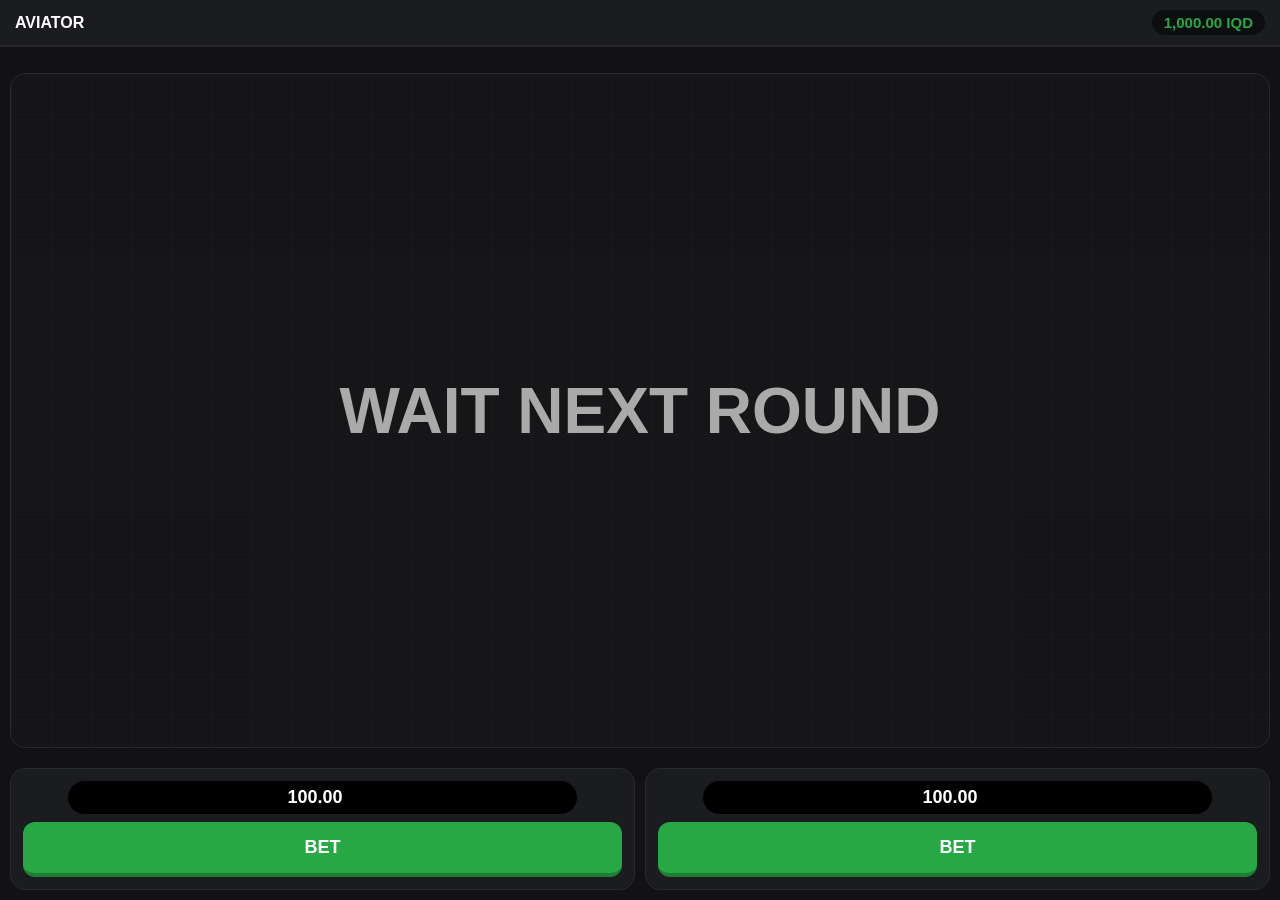
==== commit f546ec6e: "Update index.html" ====
--- a/index.html
+++ b/index.html
@@ -3,187 +3,299 @@
 <head>
     <meta charset="UTF-8">
     <meta name="viewport" content="width=device-width, initial-scale=1.0, maximum-scale=1.0, user-scalable=no">
-    <title>Kurdex Aviator Engine</title>
-    <link href="https://fonts.googleapis.com/css2?family=Roboto:wght@700&family=Press+Start+2P&display=swap" rel="stylesheet">
+    <title>Aviator Official Clone</title>
     <style>
-        :root { --main-red: #cb011a; --dark-bg: #121214; --panel-bg: #1b1c20; --gold: #f2d06b; }
-        body { background: var(--dark-bg); color: white; font-family: 'Roboto', sans-serif; margin: 0; overflow: hidden; }
-        
-        /* سەرەوەی یارییەکە */
-        .top-nav { display: flex; justify-content: space-between; padding: 10px 15px; background: #1b1c20; border-bottom: 2px solid #282a2f; align-items: center; }
-        .balance { color: #28a745; font-weight: bold; background: rgba(0,0,0,0.3); padding: 5px 12px; border-radius: 20px; font-size: 14px; }
-
-        /* مێژووی فڕینەکان (ڕێک وەک ئەسڵەکە) */
-        .history-list { display: flex; gap: 6px; padding: 8px 15px; background: #121214; overflow-x: auto; height: 30px; }
-        .h-node { padding: 3px 10px; border-radius: 12px; font-size: 11px; font-weight: bold; color: white; min-width: 40px; text-align: center; }
-        .blue { background: #3498db; } .purple { background: #9b59b6; } .gold { background: #c2951d; }
-
-        /* گۆڕەپانی فڕین (Real Curve Engine) */
-        .canvas-container { position: relative; width: 100%; height: 280px; background: #161618; margin-bottom: 5px; overflow: hidden; border-bottom: 1px solid #222; }
-        #multiplier { position: absolute; top: 40%; left: 50%; transform: translate(-50%, -50%); font-size: 3.5rem; font-weight: 900; z-index: 10; transition: scale 0.1s; }
-        canvas { width: 100%; height: 100%; }
-
-        /* بەشی گرەوکردن (Double Panel 1xbet Style) */
-        .betting-section { display: grid; grid-template-columns: 1fr 1fr; gap: 10px; padding: 10px; }
-        .bet-card { background: var(--panel-bg); border-radius: 15px; padding: 12px; border: 1px solid #282a2f; position: relative; }
-        .input-box { display: flex; align-items: center; background: #000; border-radius: 20px; padding: 5px 10px; margin-bottom: 10px; border: 1px solid #333; }
-        .input-box input { background: transparent; border: none; color: white; width: 100%; text-align: center; font-size: 16px; font-weight: bold; outline: none; }
-        
-        .main-btn { width: 100%; height: 55px; border-radius: 12px; border: none; font-weight: 900; font-size: 18px; cursor: pointer; text-transform: uppercase; transition: 0.1s; }
-        .bet-btn { background: #28a745; color: white; box-shadow: 0 4px 0 #1e7e34; }
-        .cashout-btn { background: #d9a507; color: black; box-shadow: 0 4px 0 #a67c00; }
-        .bet-btn:active, .cashout-btn:active { transform: translateY(3px); box-shadow: none; }
-        .waiting { background: #444 !important; box-shadow: none !important; color: #888; cursor: not-allowed; }
-
-        /* ئەنیمەیشنی فڕۆکە */
-        #plane-img { position: absolute; width: 60px; z-index: 5; filter: drop-shadow(0 0 10px var(--main-red)); display: none; }
+        :root {
+            --bg-dark: #121214;
+            --panel-bg: #1b1c20;
+            --aviator-red: #d1021c;
+            --win-green: #28a745;
+            --cashout-gold: #ffaa00;
+        }
+
+        body {
+            background-color: var(--bg-dark);
+            color: white;
+            font-family: 'Inter', sans-serif, Arial;
+            margin: 0;
+            display: flex;
+            flex-direction: column;
+            height: 100vh;
+            overflow: hidden;
+        }
+
+        /* Top Navigation */
+        .top-nav {
+            display: flex;
+            justify-content: space-between;
+            align-items: center;
+            padding: 10px 15px;
+            background: #1b1c20;
+            border-bottom: 2px solid #25252a;
+        }
+
+        .balance {
+            color: #28a745;
+            font-weight: bold;
+            font-size: 15px;
+            background: rgba(0,0,0,0.5);
+            padding: 4px 12px;
+            border-radius: 20px;
+        }
+
+        /* History */
+        .history {
+            display: flex;
+            gap: 6px;
+            padding: 8px 15px;
+            background: #121214;
+            overflow-x: auto;
+            white-space: nowrap;
+        }
+
+        .h-node {
+            padding: 2px 10px;
+            border-radius: 10px;
+            font-size: 12px;
+            font-weight: bold;
+            color: #fff;
+        }
+        .blue { background: #3498db; }
+        .purple { background: #9b59b6; }
+        .gold { background: #c2951d; }
+
+        /* Main Game Area */
+        .game-view {
+            flex-grow: 1;
+            position: relative;
+            background: #161618;
+            margin: 10px;
+            border-radius: 15px;
+            overflow: hidden;
+            border: 1px solid #282a2f;
+        }
+
+        #multiplier {
+            position: absolute;
+            top: 50%;
+            left: 50%;
+            transform: translate(-50%, -50%);
+            font-size: 4rem;
+            font-weight: 900;
+            z-index: 10;
+        }
+
+        #plane {
+            position: absolute;
+            width: 80px;
+            z-index: 5;
+            display: none;
+            transition: transform 0.1s;
+        }
+
+        /* Betting Panels */
+        .betting-area {
+            display: grid;
+            grid-template-columns: 1fr 1fr;
+            gap: 10px;
+            padding: 10px;
+            background: #121214;
+        }
+
+        .bet-card {
+            background: #1b1c20;
+            border-radius: 15px;
+            padding: 12px;
+            display: flex;
+            flex-direction: column;
+            align-items: center;
+            border: 1px solid #282a2f;
+        }
+
+        .input-row {
+            display: flex;
+            align-items: center;
+            background: #000;
+            border-radius: 20px;
+            padding: 5px 15px;
+            margin-bottom: 8px;
+            width: 80%;
+        }
+
+        .input-row input {
+            background: transparent;
+            border: none;
+            color: white;
+            width: 100%;
+            text-align: center;
+            font-size: 18px;
+            font-weight: bold;
+            outline: none;
+        }
+
+        .action-btn {
+            width: 100%;
+            height: 55px;
+            border-radius: 12px;
+            border: none;
+            font-size: 18px;
+            font-weight: 900;
+            text-transform: uppercase;
+            cursor: pointer;
+            transition: 0.1s;
+        }
+
+        .btn-bet { background: #28a745; color: white; border-bottom: 4px solid #1e7e34; }
+        .btn-cashout { background: #d9a507; color: black; border-bottom: 4px solid #a67c00; }
+        .btn-waiting { background: #444; color: #888; border: none; cursor: default; }
+
+        /* Animation Grid */
+        .grid {
+            position: absolute;
+            width: 100%;
+            height: 100%;
+            background-image: linear-gradient(#222 1px, transparent 1px), linear-gradient(90deg, #222 1px, transparent 1px);
+            background-size: 40px 40px;
+            opacity: 0.3;
+        }
+
+        @media (max-width: 500px) {
+            .betting-area { grid-template-columns: 1fr; }
+            #multiplier { font-size: 3rem; }
+        }
     </style>
 </head>
 <body>
 
 <div class="top-nav">
-    <div style="color:#aaa; font-size:12px;">AVIATOR <span style="color:var(--main-red)">PRO</span></div>
-    <div class="balance" id="wallet">1,000.00 IQD</div>
+    <div style="font-weight: 900; color: #fff;">AVIATOR</div>
+    <div class="balance" id="balance">1,000.00 IQD</div>
 </div>
 
-<div class="history-list" id="history"></div>
-
-<div class="canvas-container">
-    <canvas id="gameCanvas"></canvas>
+<div class="history" id="history-box"></div>
+
+<div class="game-view">
+    <div class="grid"></div>
     <div id="multiplier">1.00x</div>
-    <svg id="plane-img" viewBox="0 0 24 24" fill="red"><path d="M21,16L21,14L13,9L13,3.5A1.5,1.5 0 0,0 11.5,2A1.5,1.5 0 0,0 10,3.5V9L2,14V16L10,13.5V19L8,20.5V22L11.5,21L15,22V20.5L13,19V13.5L21,16Z"/></svg>
+    <img id="plane" src="https://aviator-next.spribegaming.com/assets/plane.png" alt="plane">
 </div>
 
-<div class="betting-section">
+<div class="betting-area">
     <div class="bet-card">
-        <div class="input-box"><input type="number" id="amt1" value="100"></div>
-        <button id="btn1" class="main-btn bet-btn" onclick="handleBet(1)">BET</button>
+        <div class="input-row"><input type="number" id="amt1" value="100.00"></div>
+        <button id="btn1" class="action-btn btn-bet" onclick="handleBet(1)">BET</button>
     </div>
     <div class="bet-card">
-        <div class="input-box"><input type="number" id="amt2" value="100"></div>
-        <button id="btn2" class="main-btn bet-btn" onclick="handleBet(2)">BET</button>
+        <div class="input-row"><input type="number" id="amt2" value="100.00"></div>
+        <button id="btn2" class="action-btn btn-bet" onclick="handleBet(2)">BET</button>
     </div>
 </div>
 
 <script>
-    let balance = 1000.0;
-    let multiplier = 1.0;
-    let isFlying = false;
+    let wallet = 1000.0;
+    let mult = 1.0;
+    let flying = false;
     let crashPoint = 0;
-    let gameBets = { 1: { active: false, amt: 0, cashed: false }, 2: { active: false, amt: 0, cashed: false } };
-
-    const canvas = document.getElementById('gameCanvas');
-    const ctx = canvas.getContext('2d');
-    const multText = document.getElementById('multiplier');
-    const plane = document.getElementById('plane-img');
-
-    // لۆژیکی یاری وەک ئەسڵەکە (RNG)
-    function generateCrashPoint() {
-        let r = Math.random();
-        if (r < 0.05) return 1.00; // 5% یارییەکە ڕاستەوخۆ دەتەقێت
-        return (0.99 / (1 - Math.random())).toFixed(2);
-    }
-
-    function initRound() {
-        multiplier = 1.0;
-        isFlying = false;
-        multText.innerText = "WAITING...";
-        multText.style.color = "white";
-        plane.style.display = "none";
-        
-        // چاوەڕوانی بۆ دەستپێکردن (ڕێک وەک ئەسڵەکە 5 چرکە)
-        setTimeout(startRound, 5000);
+    let activeBets = { 1: { on: false, amt: 0, cashed: false }, 2: { on: false, amt: 0, cashed: false } };
+
+    const multEl = document.getElementById('multiplier');
+    const planeEl = document.getElementById('plane');
+
+    function resetRound() {
+        mult = 1.0;
+        flying = false;
+        multEl.innerText = "WAIT NEXT ROUND";
+        multEl.style.color = "#aaa";
+        planeEl.style.display = "none";
+        setTimeout(startRound, 5000); // 5 Seconds waiting like original
     }
 
     function startRound() {
-        isFlying = true;
-        crashPoint = generateCrashPoint();
-        plane.style.display = "block";
+        flying = true;
+        crashPoint = (Math.random() * 5 + 1.01).toFixed(2);
+        planeEl.style.display = "block";
+        multEl.style.color = "white";
         
         for(let i=1; i<=2; i++) {
-            if(gameBets[i].active) {
-                document.getElementById('btn'+i).innerText = "CASH OUT";
-                document.getElementById('btn'+i).className = "main-btn cashout-btn";
+            if(activeBets[i].on) {
+                const btn = document.getElementById('btn'+i);
+                btn.innerText = "CASH OUT";
+                btn.className = "action-btn btn-cashout";
             }
         }
-        requestAnimationFrame(updateFrame);
-    }
-
-    function updateFrame() {
-        if (!isFlying) return;
-
-        // ماتماتیکی فڕین (Parabolic Growth)
-        multiplier += 0.001 * Math.pow(multiplier, 1.4);
-        multText.innerText = multiplier.toFixed(2) + "x";
-        
-        // جوڵەی فڕۆکە و کێشانی هێڵەکە
-        let x = (multiplier - 1) * 60;
-        let y = canvas.height - (Math.pow(multiplier - 1, 1.3) * 40) - 50;
-        
-        plane.style.left = x + "px";
-        plane.style.top = y + "px";
-
-        if (multiplier >= crashPoint) {
+        update();
+    }
+
+    function update() {
+        if(!flying) return;
+        mult += 0.001 * Math.pow(mult, 1.4);
+        multEl.innerText = mult.toFixed(2) + "x";
+
+        // Real Curve Movement
+        let x = (mult - 1) * 70;
+        let y = 200 - (Math.pow(mult - 1, 1.2) * 50);
+        planeEl.style.left = Math.min(x, 250) + "px";
+        planeEl.style.bottom = Math.min(y, 180) + "px";
+
+        if(mult >= crashPoint) {
             doCrash();
         } else {
-            requestAnimationFrame(updateFrame);
+            requestAnimationFrame(update);
         }
     }
 
     function doCrash() {
-        isFlying = false;
-        multText.innerText = "FLEW AWAY!";
-        multText.style.color = "#ff3e3e";
-        plane.style.display = "none";
+        flying = false;
+        multEl.innerText = "FLEW AWAY!";
+        multEl.style.color = "var(--aviator-red)";
+        planeEl.style.display = "none";
         
-        addToHistory(multiplier);
-        resetBets();
-        setTimeout(initRound, 3000);
+        addHistory(mult);
+        
+        for(let i=1; i<=2; i++) {
+            activeBets[i].on = false;
+            const btn = document.getElementById('btn'+i);
+            btn.innerText = "BET";
+            btn.className = "action-btn btn-bet";
+        }
+        setTimeout(resetRound, 3000);
     }
 
     function handleBet(id) {
-        const btn = document.getElementById('btn' + id);
-        const amt = parseFloat(document.getElementById('amt' + id).value);
-
-        if (!isFlying && !gameBets[id].active) {
-            if (amt > balance) return;
-            balance -= amt;
-            gameBets[id] = { active: true, amt: amt, cashed: false };
+        const btn = document.getElementById('btn'+id);
+        const val = parseFloat(document.getElementById('amt'+id).value);
+
+        if(!flying && !activeBets[id].on) {
+            if(val > wallet) return;
+            wallet -= val;
+            activeBets[id] = { on: true, amt: val, cashed: false };
             btn.innerText = "WAITING...";
-            btn.className = "main-btn waiting";
-            updateWallet();
-        } else if (isFlying && gameBets[id].active && !gameBets[id].cashed) {
-            // Cash Out Logic
-            let win = (gameBets[id].amt * multiplier).toFixed(2);
-            balance += parseFloat(win);
-            gameBets[id].cashed = true;
-            btn.innerText = "WIN " + Math.floor(win);
-            btn.className = "main-btn waiting";
-            updateWallet();
-        }
-    }
-
-    function resetBets() {
-        for(let i=1; i<=2; i++) {
-            gameBets[i] = { active: false, amt: 0, cashed: false };
-            document.getElementById('btn'+i).innerText = "BET";
-            document.getElementById('btn'+i).className = "main-btn bet-btn";
-        }
-    }
-
-    function addToHistory(val) {
-        const h = document.getElementById('history');
+            btn.className = "action-btn btn-waiting";
+            updateUI();
+        } else if(flying && activeBets[id].on && !activeBets[id].cashed) {
+            let win = (activeBets[id].amt * mult).toFixed(2);
+            wallet += parseFloat(win);
+            activeBets[id].cashed = true;
+            btn.innerText = win;
+            btn.className = "action-btn btn-waiting";
+            updateUI();
+        }
+    }
+
+    function addHistory(v) {
+        const box = document.getElementById('history-box');
         const node = document.createElement('div');
-        let color = val < 2 ? 'blue' : (val < 10 ? 'purple' : 'gold');
-        node.className = `h-node ${color}`;
-        node.innerText = parseFloat(val).toFixed(2) + "x";
-        h.prepend(node);
-    }
-
-    function updateWallet() { document.getElementById('wallet').innerText = balance.toLocaleString() + " IQD"; }
-
-    // دەستپێکردنی یەکەم گەڕ
-    initRound();
+        let cls = v < 2 ? 'blue' : (v < 10 ? 'purple' : 'gold');
+        node.className = `h-node ${cls}`;
+        node.innerText = parseFloat(v).toFixed(2) + 'x';
+        box.prepend(node);
+    }
+
+    function updateUI() {
+        document.getElementById('balance').innerText = wallet.toLocaleString() + " IQD";
+    }
+
+    resetRound();
 </script>
 
 </body>
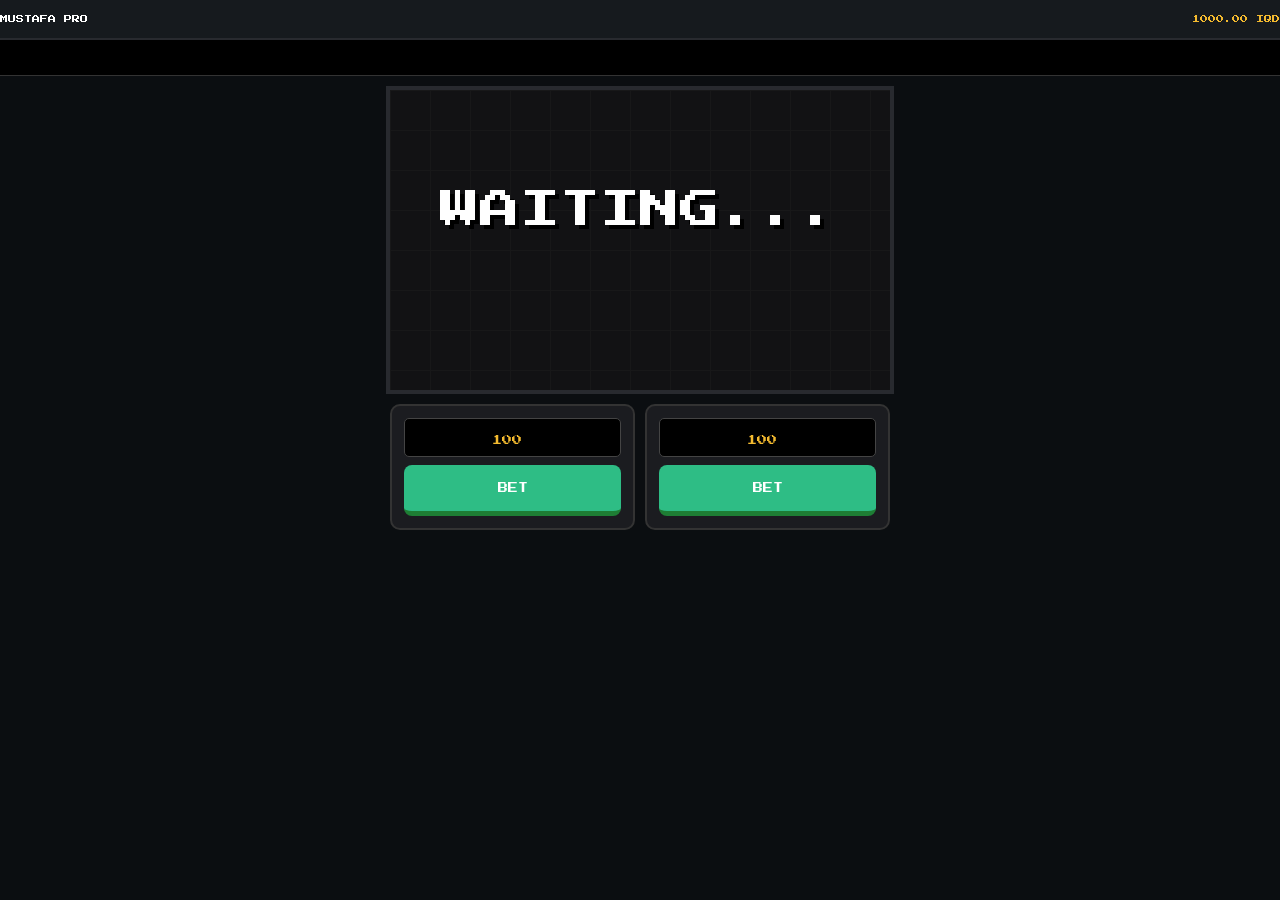
==== commit d7baa1af: "Update index.html" ====
--- a/index.html
+++ b/index.html
@@ -3,300 +3,204 @@
 <head>
     <meta charset="UTF-8">
     <meta name="viewport" content="width=device-width, initial-scale=1.0, maximum-scale=1.0, user-scalable=no">
-    <title>Aviator Official Clone</title>
+    <title>Kurdex Pixel Masterpiece</title>
+    <link href="https://fonts.googleapis.com/css2?family=Press+Start+2P&display=swap" rel="stylesheet">
     <style>
         :root {
-            --bg-dark: #121214;
-            --panel-bg: #1b1c20;
-            --aviator-red: #d1021c;
-            --win-green: #28a745;
-            --cashout-gold: #ffaa00;
-        }
-
-        body {
-            background-color: var(--bg-dark);
-            color: white;
-            font-family: 'Inter', sans-serif, Arial;
-            margin: 0;
-            display: flex;
-            flex-direction: column;
-            height: 100vh;
-            overflow: hidden;
-        }
-
-        /* Top Navigation */
-        .top-nav {
-            display: flex;
-            justify-content: space-between;
-            align-items: center;
-            padding: 10px 15px;
-            background: #1b1c20;
-            border-bottom: 2px solid #25252a;
-        }
-
-        .balance {
-            color: #28a745;
-            font-weight: bold;
-            font-size: 15px;
-            background: rgba(0,0,0,0.5);
-            padding: 4px 12px;
-            border-radius: 20px;
-        }
-
-        /* History */
-        .history {
-            display: flex;
-            gap: 6px;
-            padding: 8px 15px;
-            background: #121214;
-            overflow-x: auto;
-            white-space: nowrap;
-        }
-
-        .h-node {
-            padding: 2px 10px;
-            border-radius: 10px;
-            font-size: 12px;
-            font-weight: bold;
-            color: #fff;
-        }
-        .blue { background: #3498db; }
-        .purple { background: #9b59b6; }
-        .gold { background: #c2951d; }
-
-        /* Main Game Area */
-        .game-view {
-            flex-grow: 1;
-            position: relative;
-            background: #161618;
-            margin: 10px;
-            border-radius: 15px;
-            overflow: hidden;
-            border: 1px solid #282a2f;
-        }
-
-        #multiplier {
-            position: absolute;
-            top: 50%;
-            left: 50%;
-            transform: translate(-50%, -50%);
-            font-size: 4rem;
-            font-weight: 900;
-            z-index: 10;
-        }
-
-        #plane {
-            position: absolute;
-            width: 80px;
-            z-index: 5;
-            display: none;
-            transition: transform 0.1s;
-        }
-
-        /* Betting Panels */
-        .betting-area {
-            display: grid;
-            grid-template-columns: 1fr 1fr;
-            gap: 10px;
-            padding: 10px;
-            background: #121214;
-        }
-
-        .bet-card {
-            background: #1b1c20;
-            border-radius: 15px;
-            padding: 12px;
-            display: flex;
-            flex-direction: column;
-            align-items: center;
-            border: 1px solid #282a2f;
-        }
-
-        .input-row {
-            display: flex;
-            align-items: center;
-            background: #000;
-            border-radius: 20px;
-            padding: 5px 15px;
-            margin-bottom: 8px;
-            width: 80%;
-        }
-
-        .input-row input {
-            background: transparent;
-            border: none;
-            color: white;
-            width: 100%;
-            text-align: center;
-            font-size: 18px;
-            font-weight: bold;
-            outline: none;
-        }
-
-        .action-btn {
-            width: 100%;
-            height: 55px;
-            border-radius: 12px;
-            border: none;
-            font-size: 18px;
-            font-weight: 900;
-            text-transform: uppercase;
-            cursor: pointer;
-            transition: 0.1s;
-        }
-
-        .btn-bet { background: #28a745; color: white; border-bottom: 4px solid #1e7e34; }
-        .btn-cashout { background: #d9a507; color: black; border-bottom: 4px solid #a67c00; }
-        .btn-waiting { background: #444; color: #888; border: none; cursor: default; }
-
-        /* Animation Grid */
-        .grid {
-            position: absolute;
-            width: 100%;
-            height: 100%;
-            background-image: linear-gradient(#222 1px, transparent 1px), linear-gradient(90deg, #222 1px, transparent 1px);
-            background-size: 40px 40px;
-            opacity: 0.3;
-        }
-
-        @media (max-width: 500px) {
-            .betting-area { grid-template-columns: 1fr; }
-            #multiplier { font-size: 3rem; }
-        }
+            --bg: #0b0e11; --panel: #1b1c20; --red: #ff3e3e;
+            --green: #2ebd85; --gold: #f3ba2f; --pixel-size: 4px;
+        }
+
+        body { 
+            background: var(--bg); color: white; font-family: 'Press Start 2P', cursive; 
+            margin: 0; display: flex; flex-direction: column; align-items: center;
+            image-rendering: pixelated; overflow: hidden; height: 100vh;
+        }
+
+        /* Top Nav & History */
+        .header { width: 100%; padding: 15px; display: flex; justify-content: space-between; font-size: 8px; background: #161a1e; border-bottom: 2px solid #282a2f; }
+        .history { width: 100%; height: 35px; background: #000; display: flex; align-items: center; gap: 8px; padding: 0 15px; overflow-x: auto; border-bottom: 1px solid #333; }
+        .h-tag { padding: 4px 8px; border-radius: 4px; font-size: 7px; color: #fff; min-width: 40px; text-align: center; }
+        .blue { background: #3498db; } .purp { background: #9b59b6; } .high { background: var(--gold); color: #000; }
+
+        /* Pixel Game Stage */
+        .stage {
+            width: 95%; max-width: 500px; height: 300px; background: #121214;
+            margin-top: 10px; border: 4px solid #282a2f; position: relative; overflow: hidden;
+        }
+        .grid { position: absolute; width: 200%; height: 200%; background-image: linear-gradient(#222 1px, transparent 1px), linear-gradient(90deg, #222 1px, transparent 1px); background-size: 40px 40px; opacity: 0.4; animation: gridMove 5s linear infinite; }
+        @keyframes gridMove { from { transform: translate(0, 0); } to { transform: translate(-40px, 40px); } }
+
+        #mult { position: absolute; top: 40%; left: 50%; transform: translate(-50%, -50%); font-size: 2.5rem; color: #fff; z-index: 10; text-shadow: 4px 4px #000; }
+
+        /* The Pixel Plane */
+        #plane-wrap { position: absolute; bottom: 20px; left: 20px; z-index: 5; display: none; }
+        .pixel-plane {
+            width: 40px; height: 25px; background: var(--red);
+            box-shadow: 
+                4px 0 0 var(--red), 8px 0 0 var(--red),
+                0 4px 0 #900, 4px 4px 0 #900,
+                -4px 4px 0 var(--red), -8px 8px 0 var(--red); /* Pixel Shape */
+        }
+        .smoke { position: absolute; width: 6px; height: 6px; background: rgba(255,255,255,0.4); border-radius: 0; }
+
+        /* Double Betting Panel */
+        .bet-grid { width: 95%; max-width: 500px; display: grid; grid-template-columns: 1fr 1fr; gap: 10px; margin-top: 10px; }
+        .bet-card { background: var(--panel); padding: 12px; border-radius: 10px; border: 2px solid #333; display: flex; flex-direction: column; gap: 8px; }
+        
+        .inp-row { background: #000; padding: 10px; border-radius: 5px; border: 1px solid #444; }
+        input { background: transparent; border: none; color: var(--gold); font-family: 'Press Start 2P'; font-size: 10px; width: 100%; text-align: center; outline: none; }
+        
+        .main-btn { width: 100%; padding: 18px 0; font-family: 'Press Start 2P'; font-size: 10px; border: none; border-radius: 8px; cursor: pointer; color: white; transition: 0.1s; }
+        .btn-bet { background: var(--green); border-bottom: 5px solid #1e7e34; }
+        .btn-cash { background: var(--gold); color: #000; border-bottom: 5px solid #a67c00; }
+        .btn-wait { background: #444; border: none; opacity: 0.6; cursor: not-allowed; }
+        .main-btn:active:not(.btn-wait) { transform: translateY(4px); border-bottom: none; }
+
+        @media (max-width: 450px) { .bet-grid { grid-template-columns: 1fr; } #mult { font-size: 1.8rem; } }
     </style>
 </head>
 <body>
 
-<div class="top-nav">
-    <div style="font-weight: 900; color: #fff;">AVIATOR</div>
-    <div class="balance" id="balance">1,000.00 IQD</div>
-</div>
-
-<div class="history" id="history-box"></div>
-
-<div class="game-view">
-    <div class="grid"></div>
-    <div id="multiplier">1.00x</div>
-    <img id="plane" src="https://aviator-next.spribegaming.com/assets/plane.png" alt="plane">
-</div>
-
-<div class="betting-area">
-    <div class="bet-card">
-        <div class="input-row"><input type="number" id="amt1" value="100.00"></div>
-        <button id="btn1" class="action-btn btn-bet" onclick="handleBet(1)">BET</button>
+    <div class="header">
+        <span>MUSTAFA PRO</span>
+        <span id="bal-txt" style="color:var(--gold)">1000.00 IQD</span>
     </div>
-    <div class="bet-card">
-        <div class="input-row"><input type="number" id="amt2" value="100.00"></div>
-        <button id="btn2" class="action-btn btn-bet" onclick="handleBet(2)">BET</button>
+
+    <div class="history" id="h-box"></div>
+
+    <div class="stage" id="stage">
+        <div class="grid"></div>
+        <div id="mult">1.00x</div>
+        <div id="plane-wrap">
+            <div class="pixel-plane"></div>
+        </div>
     </div>
-</div>
-
-<script>
-    let wallet = 1000.0;
-    let mult = 1.0;
-    let flying = false;
-    let crashPoint = 0;
-    let activeBets = { 1: { on: false, amt: 0, cashed: false }, 2: { on: false, amt: 0, cashed: false } };
-
-    const multEl = document.getElementById('multiplier');
-    const planeEl = document.getElementById('plane');
-
-    function resetRound() {
-        mult = 1.0;
-        flying = false;
-        multEl.innerText = "WAIT NEXT ROUND";
-        multEl.style.color = "#aaa";
-        planeEl.style.display = "none";
-        setTimeout(startRound, 5000); // 5 Seconds waiting like original
-    }
-
-    function startRound() {
-        flying = true;
-        crashPoint = (Math.random() * 5 + 1.01).toFixed(2);
-        planeEl.style.display = "block";
-        multEl.style.color = "white";
-        
-        for(let i=1; i<=2; i++) {
-            if(activeBets[i].on) {
-                const btn = document.getElementById('btn'+i);
-                btn.innerText = "CASH OUT";
-                btn.className = "action-btn btn-cashout";
-            }
-        }
-        update();
-    }
-
-    function update() {
-        if(!flying) return;
-        mult += 0.001 * Math.pow(mult, 1.4);
-        multEl.innerText = mult.toFixed(2) + "x";
-
-        // Real Curve Movement
-        let x = (mult - 1) * 70;
-        let y = 200 - (Math.pow(mult - 1, 1.2) * 50);
-        planeEl.style.left = Math.min(x, 250) + "px";
-        planeEl.style.bottom = Math.min(y, 180) + "px";
-
-        if(mult >= crashPoint) {
-            doCrash();
-        } else {
-            requestAnimationFrame(update);
-        }
-    }
-
-    function doCrash() {
-        flying = false;
-        multEl.innerText = "FLEW AWAY!";
-        multEl.style.color = "var(--aviator-red)";
-        planeEl.style.display = "none";
-        
-        addHistory(mult);
-        
-        for(let i=1; i<=2; i++) {
-            activeBets[i].on = false;
-            const btn = document.getElementById('btn'+i);
-            btn.innerText = "BET";
-            btn.className = "action-btn btn-bet";
-        }
-        setTimeout(resetRound, 3000);
-    }
-
-    function handleBet(id) {
-        const btn = document.getElementById('btn'+id);
-        const val = parseFloat(document.getElementById('amt'+id).value);
-
-        if(!flying && !activeBets[id].on) {
-            if(val > wallet) return;
-            wallet -= val;
-            activeBets[id] = { on: true, amt: val, cashed: false };
-            btn.innerText = "WAITING...";
-            btn.className = "action-btn btn-waiting";
-            updateUI();
-        } else if(flying && activeBets[id].on && !activeBets[id].cashed) {
-            let win = (activeBets[id].amt * mult).toFixed(2);
-            wallet += parseFloat(win);
-            activeBets[id].cashed = true;
-            btn.innerText = win;
-            btn.className = "action-btn btn-waiting";
-            updateUI();
-        }
-    }
-
-    function addHistory(v) {
-        const box = document.getElementById('history-box');
-        const node = document.createElement('div');
-        let cls = v < 2 ? 'blue' : (v < 10 ? 'purple' : 'gold');
-        node.className = `h-node ${cls}`;
-        node.innerText = parseFloat(v).toFixed(2) + 'x';
-        box.prepend(node);
-    }
-
-    function updateUI() {
-        document.getElementById('balance').innerText = wallet.toLocaleString() + " IQD";
-    }
-
-    resetRound();
-</script>
-
+
+    <div class="bet-grid">
+        <div class="bet-card">
+            <div class="inp-row"><input type="number" id="amt1" value="100"></div>
+            <button id="btn1" class="main-btn btn-bet" onclick="handleBet(1)">BET</button>
+        </div>
+        <div class="bet-card">
+            <div class="inp-row"><input type="number" id="amt2" value="100"></div>
+            <button id="btn2" class="main-btn btn-bet" onclick="handleBet(2)">BET</button>
+        </div>
+    </div>
+
+    <script>
+        let balance = 1000.00;
+        let mult = 1.00;
+        let isFlying = false;
+        let crashAt = 0;
+        let bets = { 1: { active: false, amt: 0, cashed: false }, 2: { active: false, amt: 0, cashed: false } };
+
+        const planeWrap = document.getElementById('plane-wrap');
+        const multEl = document.getElementById('mult');
+
+        function startRound() {
+            isFlying = true;
+            mult = 1.00;
+            crashAt = (0.99 / (1 - Math.random())).toFixed(2);
+            if (crashAt < 1.0) crashAt = 1.05;
+            
+            planeWrap.style.display = "block";
+            multEl.style.color = "var(--green)";
+            
+            for(let i=1; i<=2; i++) {
+                if(bets[i].active) {
+                    const btn = document.getElementById('btn' + i);
+                    btn.innerText = "CASH OUT";
+                    btn.className = "main-btn btn-cash";
+                }
+            }
+            tick();
+        }
+
+        function tick() {
+            if (!isFlying) return;
+            mult += 0.001 * Math.pow(mult, 1.35);
+            multEl.innerText = mult.toFixed(2) + "x";
+
+            // Curve Physics
+            let x = Math.min((mult - 1) * 80, 350);
+            let y = Math.min(Math.pow(mult - 1, 1.2) * 50, 220);
+            planeWrap.style.left = (20 + x) + "px";
+            planeWrap.style.bottom = (20 + y) + "px";
+
+            createSmoke(20 + x, 20 + y);
+
+            if (mult >= crashAt) {
+                crash();
+            } else {
+                requestAnimationFrame(tick);
+            }
+        }
+
+        function createSmoke(x, y) {
+            const s = document.createElement('div');
+            s.className = 'smoke';
+            s.style.left = (x + 5) + 'px';
+            s.style.bottom = (y + 5) + 'px';
+            document.getElementById('stage').appendChild(s);
+            setTimeout(() => s.remove(), 800);
+        }
+
+        function crash() {
+            isFlying = false;
+            multEl.innerText = "FLEW AWAY!";
+            multEl.style.color = "var(--red)";
+            planeWrap.style.display = "none";
+            
+            addHistory(mult);
+            for(let i=1; i<=2; i++) {
+                bets[i].active = false;
+                const btn = document.getElementById('btn' + i);
+                btn.innerText = "BET";
+                btn.className = "main-btn btn-bet";
+            }
+            setTimeout(waitPhase, 3000);
+        }
+
+        function waitPhase() {
+            multEl.innerText = "WAITING...";
+            multEl.style.color = "#fff";
+            setTimeout(startRound, 5000);
+        }
+
+        function handleBet(id) {
+            const amt = parseFloat(document.getElementById('amt' + id).value);
+            const btn = document.getElementById('btn' + id);
+
+            if (!isFlying && !bets[id].active) {
+                if (amt > balance) return;
+                balance -= amt;
+                bets[id] = { active: true, amt: amt, cashed: false };
+                btn.innerText = "WAIT...";
+                btn.className = "main-btn btn-wait";
+                updateUI();
+            } else if (isFlying && bets[id].active && !bets[id].cashed) {
+                let win = (bets[id].amt * mult).toFixed(2);
+                balance += parseFloat(win);
+                bets[id].cashed = true;
+                btn.innerText = "+" + Math.floor(win);
+                btn.className = "main-btn btn-wait";
+                updateUI();
+            }
+        }
+
+        function addHistory(v) {
+            const h = document.getElementById('h-box');
+            const item = document.createElement('div');
+            let cls = v < 2 ? 'blue' : (v < 10 ? 'purp' : 'high');
+            item.className = `h-tag ${cls}`;
+            item.innerText = parseFloat(v).toFixed(2) + 'x';
+            h.prepend(item);
+        }
+
+        function updateUI() { document.getElementById('bal-txt').innerText = balance.toFixed(2) + " IQD"; }
+
+        waitPhase();
+    </script>
 </body>
 </html>
